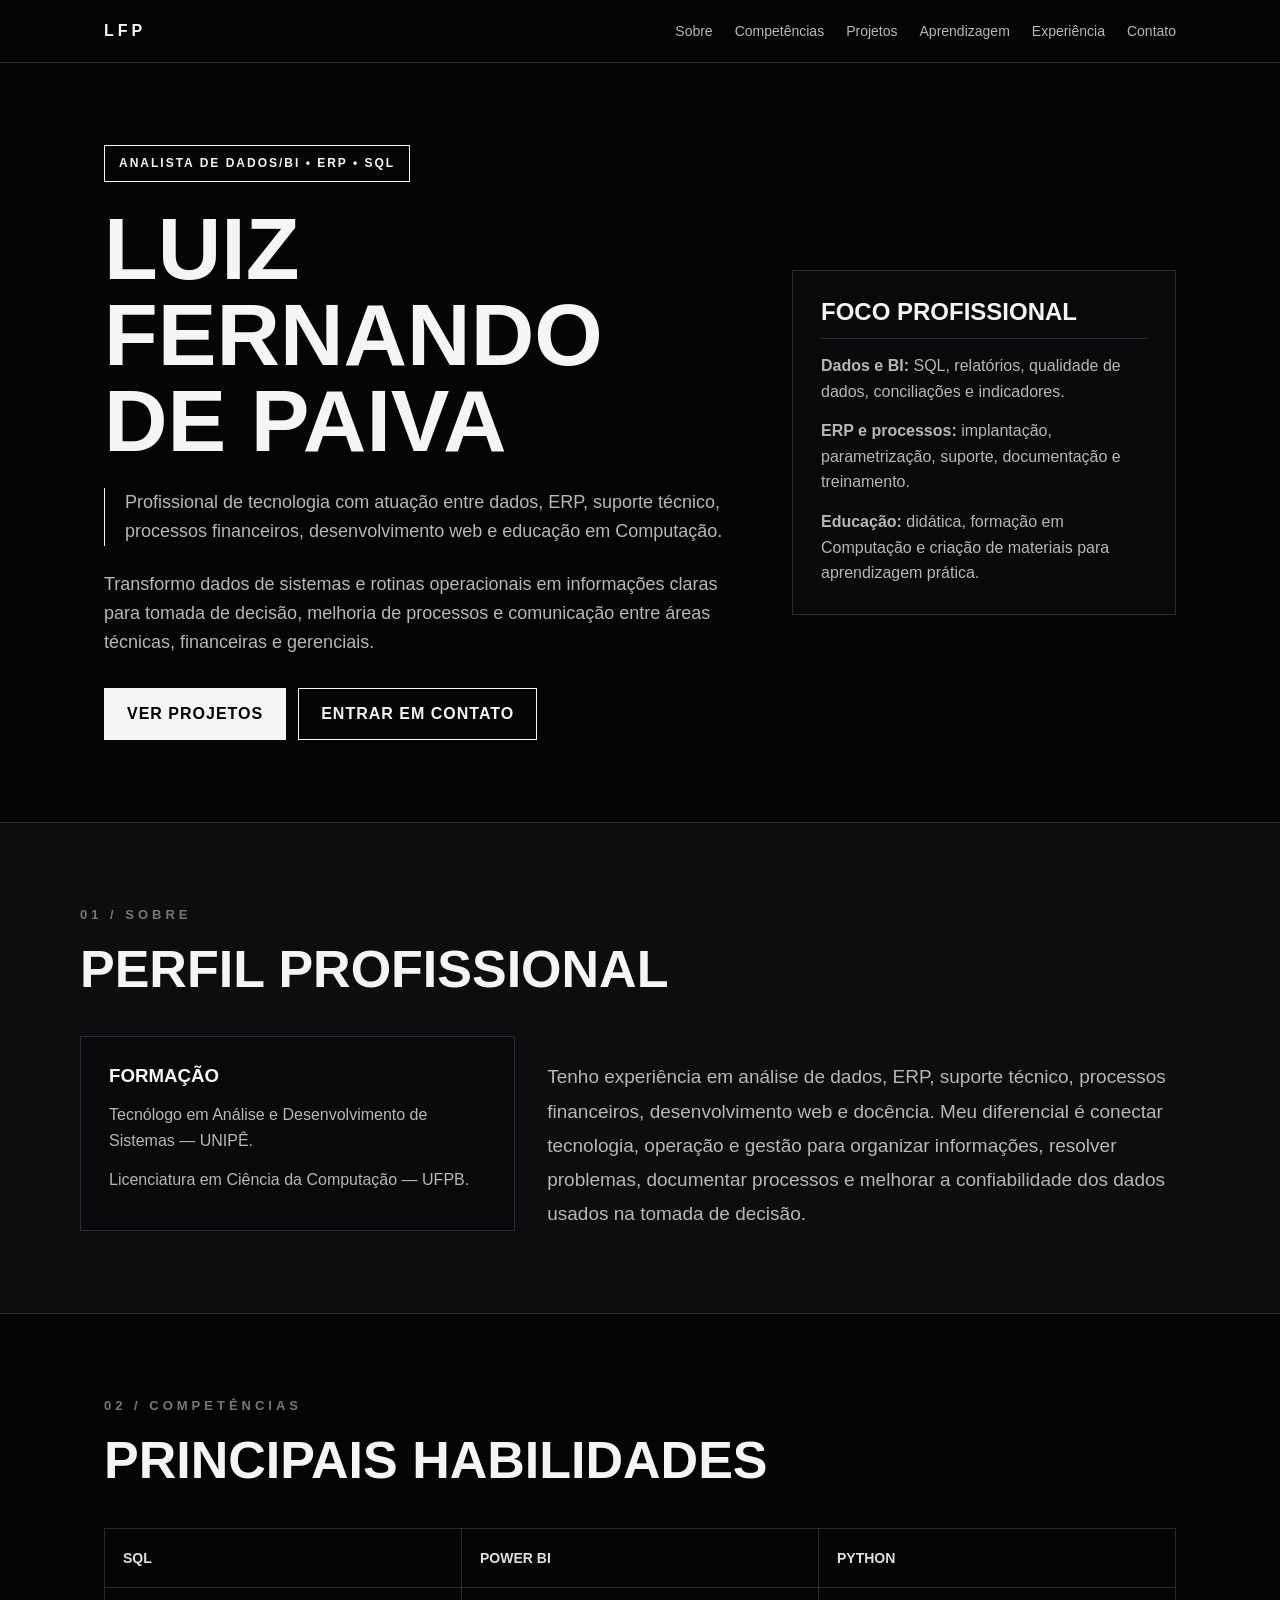
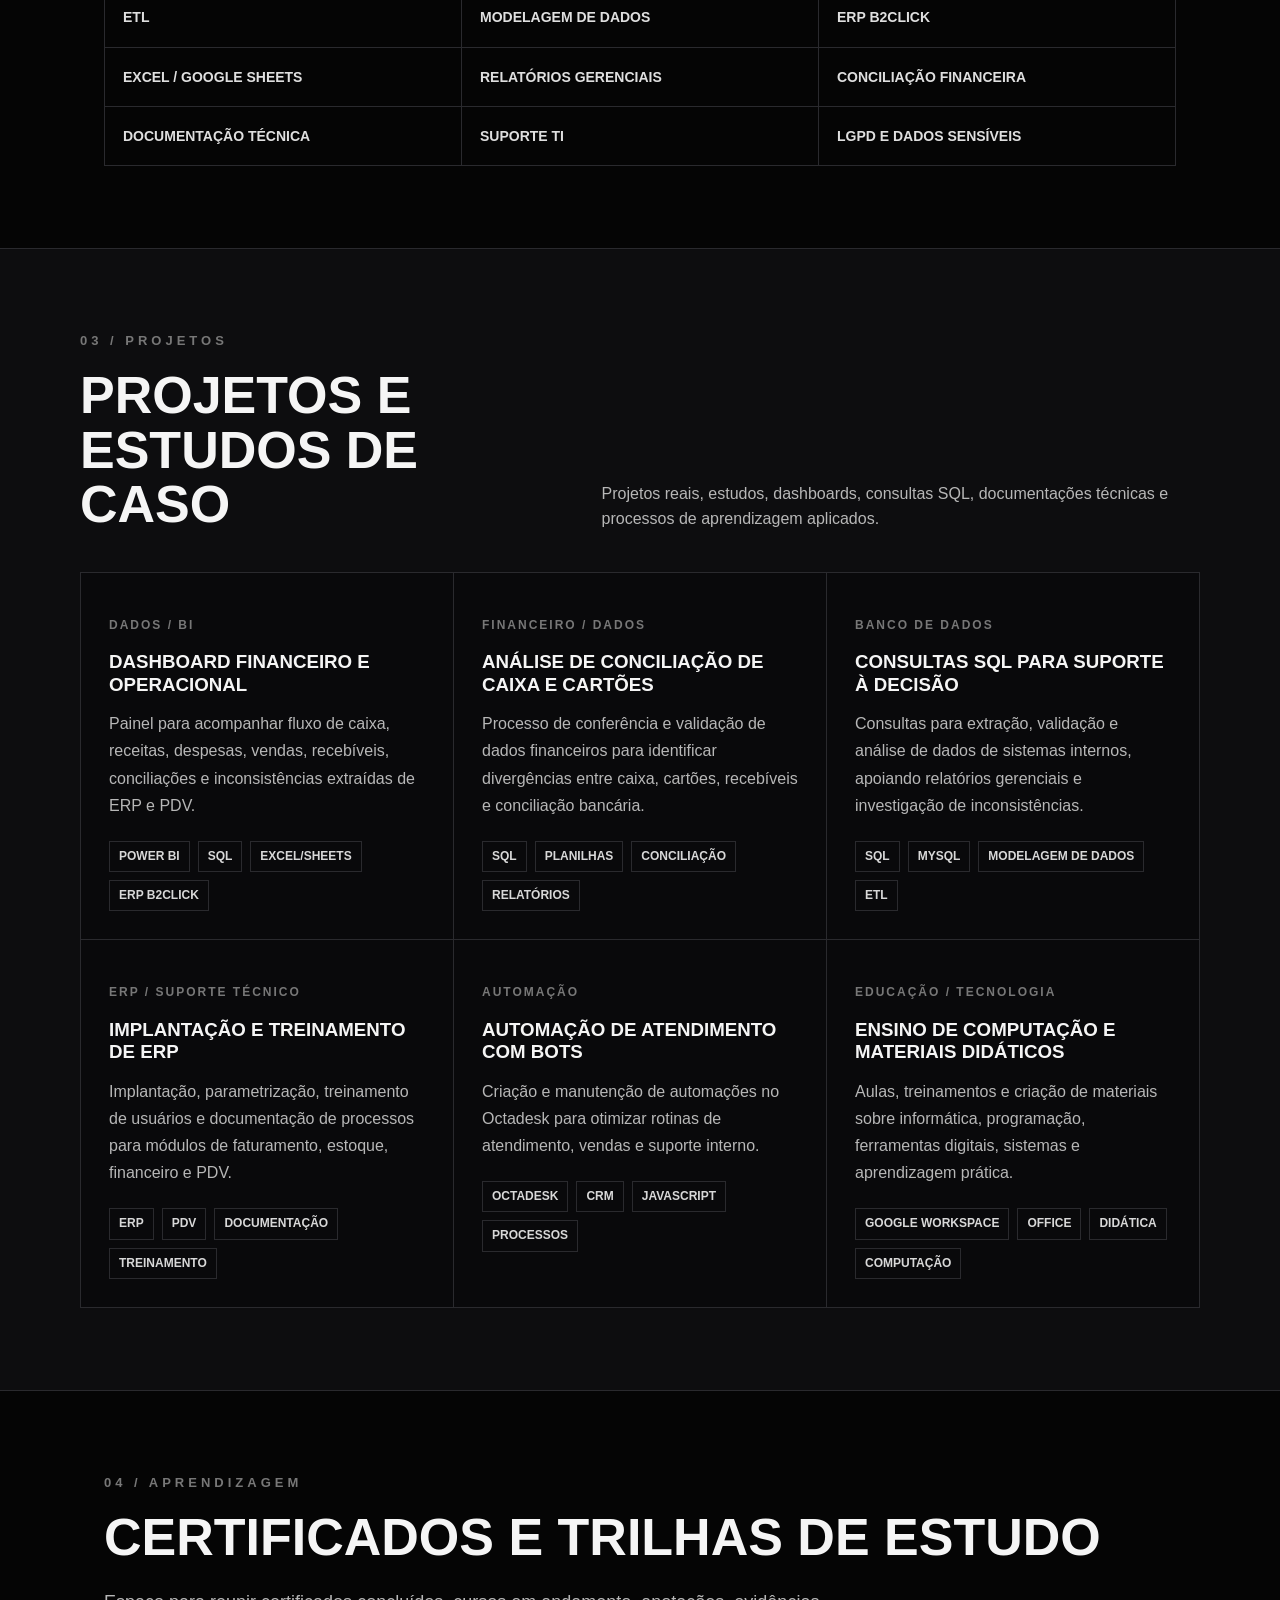
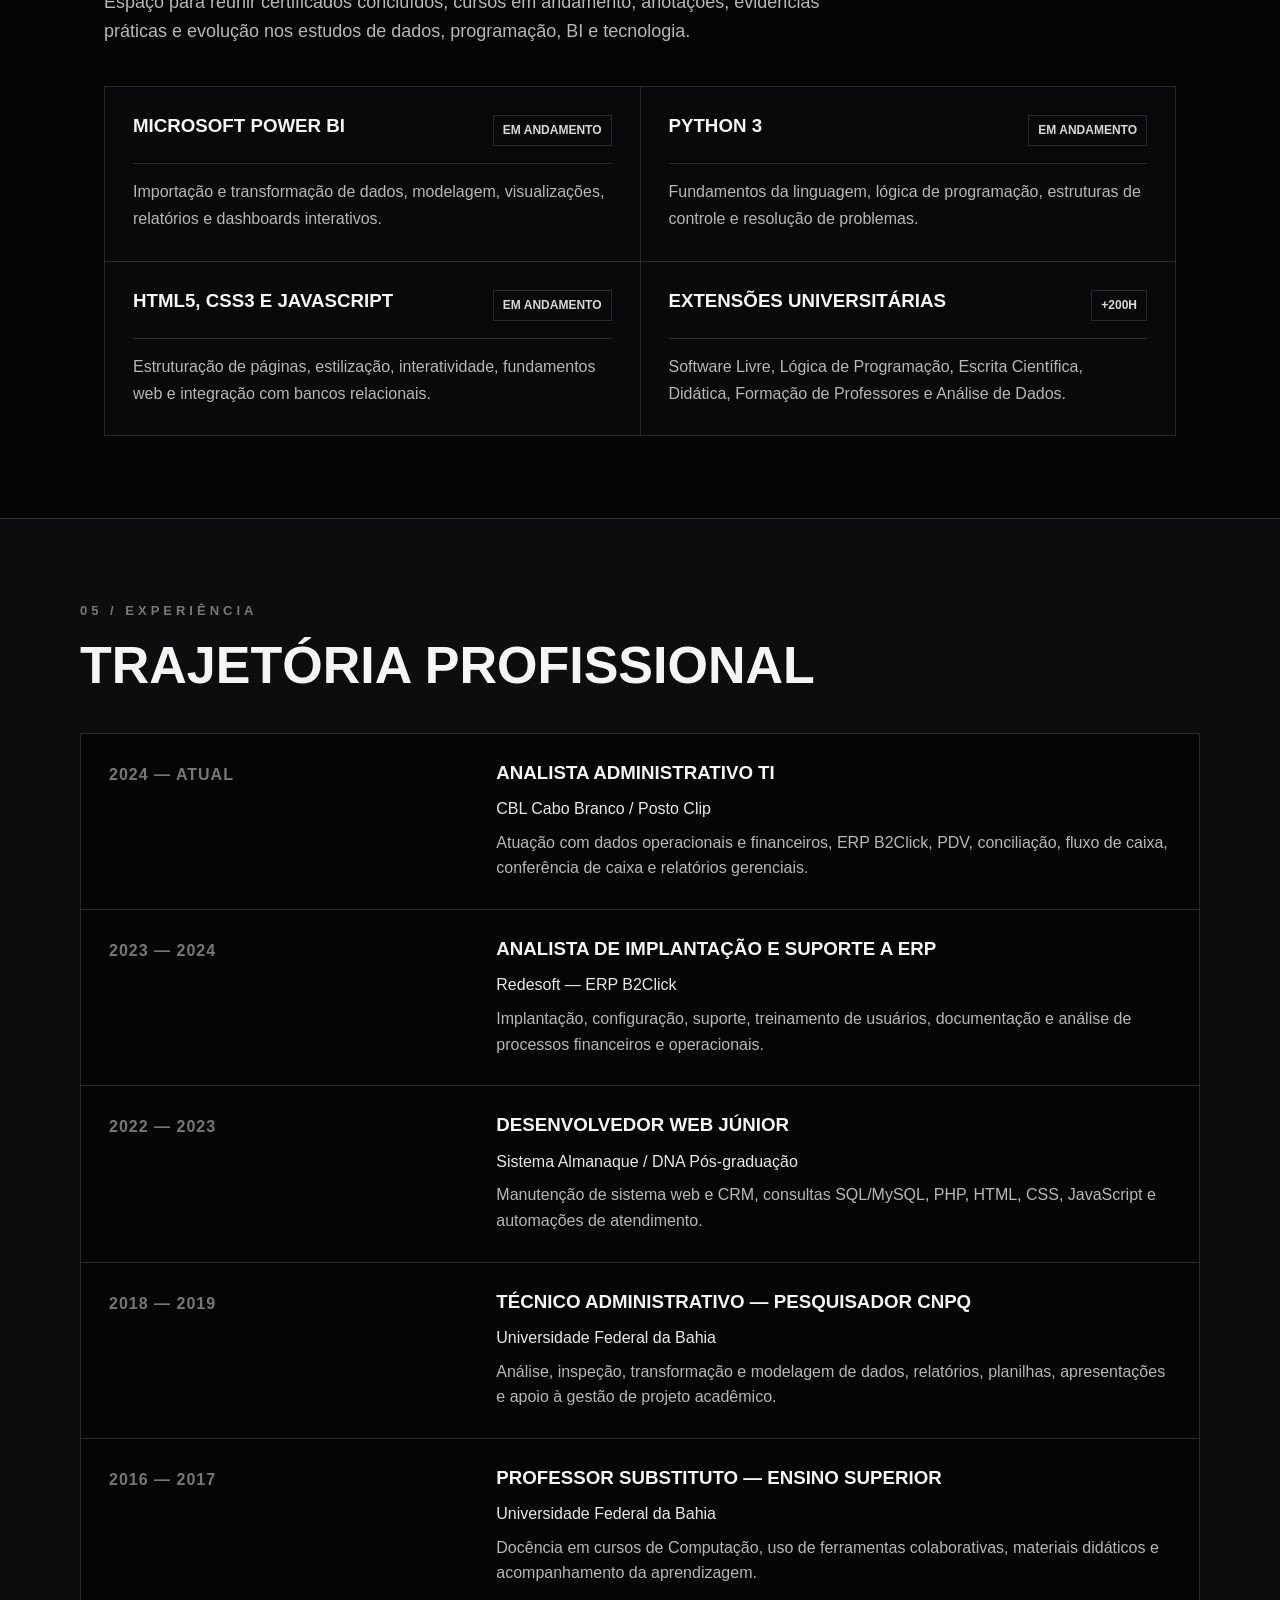
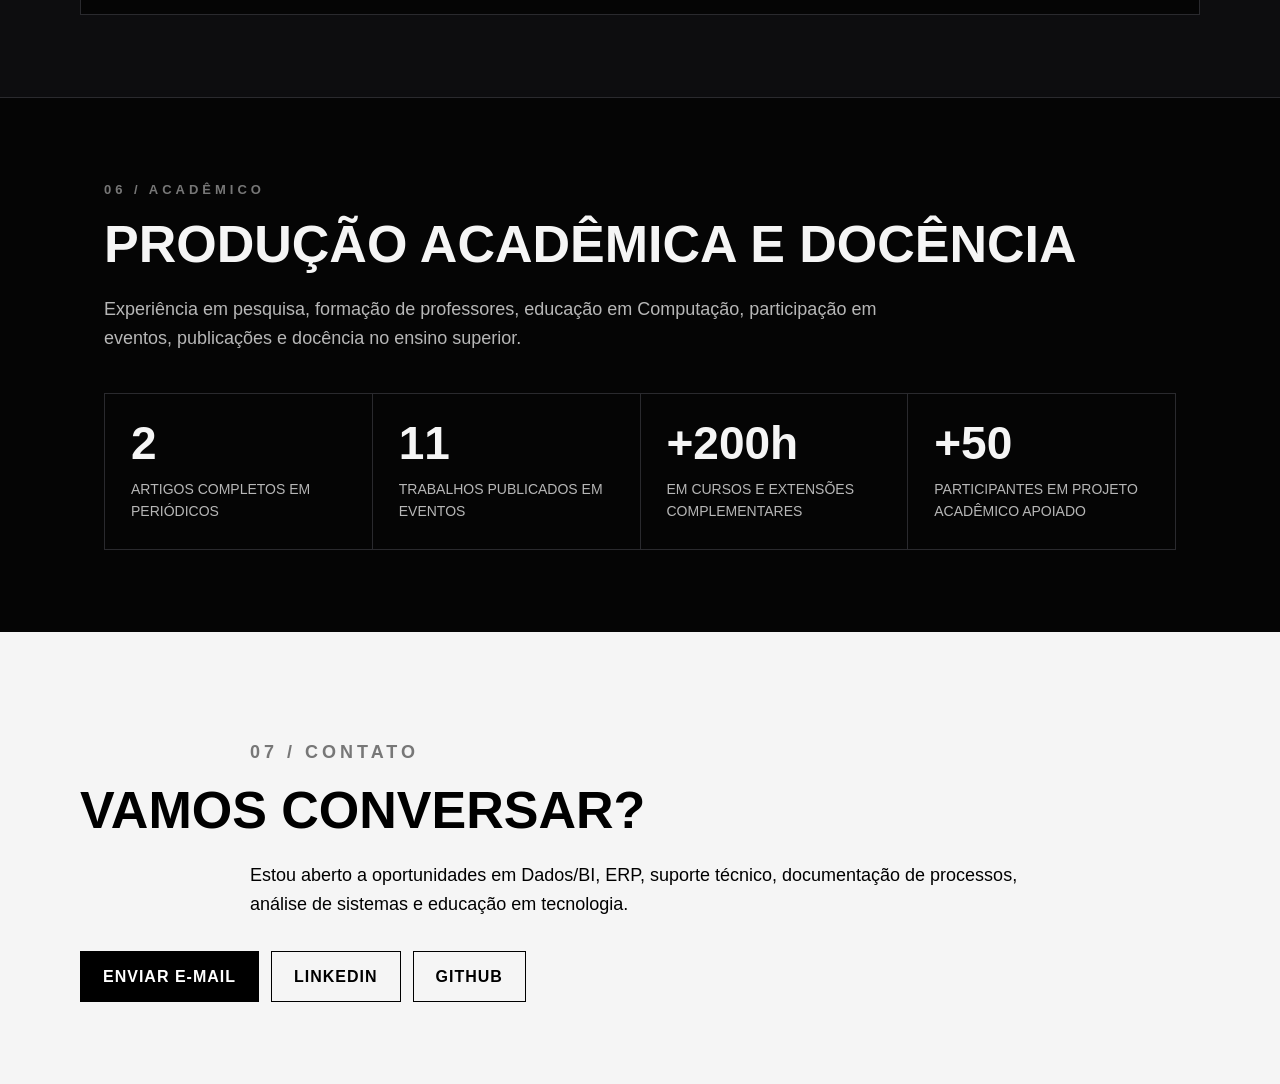
==== index.html @ 016acb5a "Converte portfolio para HTML CSS e JS" ====
﻿<!DOCTYPE html>
<html lang="pt-BR">
<head>
  <meta charset="UTF-8" />
  <meta name="viewport" content="width=device-width, initial-scale=1.0" />
  <meta name="description" content="Portfólio de Luiz Fernando de Paiva, profissional de Dados, BI, ERP, SQL, suporte técnico e educação em Computação." />
  <title>Luiz Fernando de Paiva | Dados, BI, ERP e SQL</title>
  <link rel="stylesheet" href="css/style.css" />
</head>
<body>
  <header class="topo">
    <nav class="menu" aria-label="Menu principal">
      <a href="#inicio" class="logo">LFP</a>
      <button class="menu-botao" type="button" aria-label="Abrir menu" aria-expanded="false">☰</button>
      <div class="links-menu">
        <a href="#sobre">Sobre</a>
        <a href="#competencias">Competências</a>
        <a href="#projetos">Projetos</a>
        <a href="#aprendizagem">Aprendizagem</a>
        <a href="#experiencia">Experiência</a>
        <a href="#contato">Contato</a>
      </div>
    </nav>
  </header>

  <main>
    <section id="inicio" class="secao hero">
      <div class="hero-conteudo">
        <p class="tag">Analista de Dados/BI • ERP • SQL</p>
        <h1>Luiz Fernando de Paiva</h1>
        <p class="descricao-principal">
          Profissional de tecnologia com atuação entre dados, ERP, suporte técnico, processos financeiros, desenvolvimento web e educação em Computação.
        </p>
        <p class="texto">
          Transformo dados de sistemas e rotinas operacionais em informações claras para tomada de decisão, melhoria de processos e comunicação entre áreas técnicas, financeiras e gerenciais.
        </p>
        <div class="botoes">
          <a class="botao botao-claro" href="#projetos">Ver projetos</a>
          <a class="botao botao-escuro" href="mailto:lfp.fernandopaiva@gmail.com">Entrar em contato</a>
        </div>
      </div>

      <aside class="painel-foco" aria-label="Foco profissional">
        <h2>Foco profissional</h2>
        <p><strong>Dados e BI:</strong> SQL, relatórios, qualidade de dados, conciliações e indicadores.</p>
        <p><strong>ERP e processos:</strong> implantação, parametrização, suporte, documentação e treinamento.</p>
        <p><strong>Educação:</strong> didática, formação em Computação e criação de materiais para aprendizagem prática.</p>
      </aside>
    </section>

    <section id="sobre" class="secao secao-alternada">
      <p class="numero-secao">01 / Sobre</p>
      <h2>Perfil profissional</h2>
      <div class="grid-sobre">
        <div class="caixa">
          <h3>Formação</h3>
          <p>Tecnólogo em Análise e Desenvolvimento de Sistemas — UNIPÊ.</p>
          <p>Licenciatura em Ciência da Computação — UFPB.</p>
        </div>
        <p class="texto texto-grande">
          Tenho experiência em análise de dados, ERP, suporte técnico, processos financeiros, desenvolvimento web e docência. Meu diferencial é conectar tecnologia, operação e gestão para organizar informações, resolver problemas, documentar processos e melhorar a confiabilidade dos dados usados na tomada de decisão.
        </p>
      </div>
    </section>

    <section id="competencias" class="secao">
      <p class="numero-secao">02 / Competências</p>
      <h2>Principais habilidades</h2>
      <div class="grade-tags">
        <span>SQL</span>
        <span>Power BI</span>
        <span>Python</span>
        <span>ETL</span>
        <span>Modelagem de Dados</span>
        <span>ERP B2Click</span>
        <span>Excel / Google Sheets</span>
        <span>Relatórios Gerenciais</span>
        <span>Conciliação Financeira</span>
        <span>Documentação Técnica</span>
        <span>Suporte TI</span>
        <span>LGPD e dados sensíveis</span>
      </div>
    </section>

    <section id="projetos" class="secao secao-alternada">
      <p class="numero-secao">03 / Projetos</p>
      <div class="cabecalho-secao">
        <h2>Projetos e estudos de caso</h2>
        <p>Projetos reais, estudos, dashboards, consultas SQL, documentações técnicas e processos de aprendizagem aplicados.</p>
      </div>

      <div class="grid-cards">
        <article class="card">
          <p class="categoria">Dados / BI</p>
          <h3>Dashboard financeiro e operacional</h3>
          <p>Painel para acompanhar fluxo de caixa, receitas, despesas, vendas, recebíveis, conciliações e inconsistências extraídas de ERP e PDV.</p>
          <div class="chips"><span>Power BI</span><span>SQL</span><span>Excel/Sheets</span><span>ERP B2Click</span></div>
        </article>
        <article class="card">
          <p class="categoria">Financeiro / Dados</p>
          <h3>Análise de conciliação de caixa e cartões</h3>
          <p>Processo de conferência e validação de dados financeiros para identificar divergências entre caixa, cartões, recebíveis e conciliação bancária.</p>
          <div class="chips"><span>SQL</span><span>Planilhas</span><span>Conciliação</span><span>Relatórios</span></div>
        </article>
        <article class="card">
          <p class="categoria">Banco de Dados</p>
          <h3>Consultas SQL para suporte à decisão</h3>
          <p>Consultas para extração, validação e análise de dados de sistemas internos, apoiando relatórios gerenciais e investigação de inconsistências.</p>
          <div class="chips"><span>SQL</span><span>MySQL</span><span>Modelagem de Dados</span><span>ETL</span></div>
        </article>
        <article class="card">
          <p class="categoria">ERP / Suporte Técnico</p>
          <h3>Implantação e treinamento de ERP</h3>
          <p>Implantação, parametrização, treinamento de usuários e documentação de processos para módulos de faturamento, estoque, financeiro e PDV.</p>
          <div class="chips"><span>ERP</span><span>PDV</span><span>Documentação</span><span>Treinamento</span></div>
        </article>
        <article class="card">
          <p class="categoria">Automação</p>
          <h3>Automação de atendimento com bots</h3>
          <p>Criação e manutenção de automações no Octadesk para otimizar rotinas de atendimento, vendas e suporte interno.</p>
          <div class="chips"><span>Octadesk</span><span>CRM</span><span>JavaScript</span><span>Processos</span></div>
        </article>
        <article class="card">
          <p class="categoria">Educação / Tecnologia</p>
          <h3>Ensino de Computação e materiais didáticos</h3>
          <p>Aulas, treinamentos e criação de materiais sobre informática, programação, ferramentas digitais, sistemas e aprendizagem prática.</p>
          <div class="chips"><span>Google Workspace</span><span>Office</span><span>Didática</span><span>Computação</span></div>
        </article>
      </div>
    </section>

    <section id="aprendizagem" class="secao">
      <p class="numero-secao">04 / Aprendizagem</p>
      <h2>Certificados e trilhas de estudo</h2>
      <p class="texto">Espaço para reunir certificados concluídos, cursos em andamento, anotações, evidências práticas e evolução nos estudos de dados, programação, BI e tecnologia.</p>
      <div class="grid-cards dois">
        <article class="card"><div class="card-topo"><h3>Microsoft Power BI</h3><span>Em andamento</span></div><p>Importação e transformação de dados, modelagem, visualizações, relatórios e dashboards interativos.</p></article>
        <article class="card"><div class="card-topo"><h3>Python 3</h3><span>Em andamento</span></div><p>Fundamentos da linguagem, lógica de programação, estruturas de controle e resolução de problemas.</p></article>
        <article class="card"><div class="card-topo"><h3>HTML5, CSS3 e JavaScript</h3><span>Em andamento</span></div><p>Estruturação de páginas, estilização, interatividade, fundamentos web e integração com bancos relacionais.</p></article>
        <article class="card"><div class="card-topo"><h3>Extensões universitárias</h3><span>+200h</span></div><p>Software Livre, Lógica de Programação, Escrita Científica, Didática, Formação de Professores e Análise de Dados.</p></article>
      </div>
    </section>

    <section id="experiencia" class="secao secao-alternada">
      <p class="numero-secao">05 / Experiência</p>
      <h2>Trajetória profissional</h2>
      <div class="linha-do-tempo">
        <article class="experiencia"><span>2024 — atual</span><div><h3>Analista Administrativo TI</h3><p class="empresa">CBL Cabo Branco / Posto Clip</p><p>Atuação com dados operacionais e financeiros, ERP B2Click, PDV, conciliação, fluxo de caixa, conferência de caixa e relatórios gerenciais.</p></div></article>
        <article class="experiencia"><span>2023 — 2024</span><div><h3>Analista de Implantação e Suporte a ERP</h3><p class="empresa">Redesoft — ERP B2Click</p><p>Implantação, configuração, suporte, treinamento de usuários, documentação e análise de processos financeiros e operacionais.</p></div></article>
        <article class="experiencia"><span>2022 — 2023</span><div><h3>Desenvolvedor Web Júnior</h3><p class="empresa">Sistema Almanaque / DNA Pós-graduação</p><p>Manutenção de sistema web e CRM, consultas SQL/MySQL, PHP, HTML, CSS, JavaScript e automações de atendimento.</p></div></article>
        <article class="experiencia"><span>2018 — 2019</span><div><h3>Técnico Administrativo — Pesquisador CNPq</h3><p class="empresa">Universidade Federal da Bahia</p><p>Análise, inspeção, transformação e modelagem de dados, relatórios, planilhas, apresentações e apoio à gestão de projeto acadêmico.</p></div></article>
        <article class="experiencia"><span>2016 — 2017</span><div><h3>Professor Substituto — Ensino Superior</h3><p class="empresa">Universidade Federal da Bahia</p><p>Docência em cursos de Computação, uso de ferramentas colaborativas, materiais didáticos e acompanhamento da aprendizagem.</p></div></article>
      </div>
    </section>

    <section id="academico" class="secao">
      <p class="numero-secao">06 / Acadêmico</p>
      <h2>Produção acadêmica e docência</h2>
      <p class="texto">Experiência em pesquisa, formação de professores, educação em Computação, participação em eventos, publicações e docência no ensino superior.</p>
      <div class="indicadores">
        <div><strong>2</strong><span>artigos completos em periódicos</span></div>
        <div><strong>11</strong><span>trabalhos publicados em eventos</span></div>
        <div><strong>+200h</strong><span>em cursos e extensões complementares</span></div>
        <div><strong>+50</strong><span>participantes em projeto acadêmico apoiado</span></div>
      </div>
    </section>

    <section id="contato" class="secao contato">
      <p class="numero-secao">07 / Contato</p>
      <h2>Vamos conversar?</h2>
      <p>Estou aberto a oportunidades em Dados/BI, ERP, suporte técnico, documentação de processos, análise de sistemas e educação em tecnologia.</p>
      <div class="botoes">
        <a class="botao botao-claro" href="mailto:lfp.fernandopaiva@gmail.com">Enviar e-mail</a>
        <a class="botao botao-escuro" href="https://www.linkedin.com/" target="_blank" rel="noreferrer">LinkedIn</a>
        <a class="botao botao-escuro" href="https://github.com/f3rn4nd0p41v4" target="_blank" rel="noreferrer">GitHub</a>
      </div>
    </section>
  </main>

  <script src="js/script.js"></script>
</body>
</html>
---- css/style.css ----
﻿* {
  margin: 0;
  padding: 0;
  box-sizing: border-box;
}

:root {
  --bg: #050505;
  --panel: #0d0d0f;
  --panel-2: #151518;
  --text: #f5f5f5;
  --muted: #b7b7b7;
  --soft: #777;
  --line: #2a2a2e;
  --accent: #f5f5f5;
}

html {
  scroll-behavior: smooth;
}

body {
  font-family: Arial, Helvetica, sans-serif;
  background: var(--bg);
  color: var(--text);
  line-height: 1.6;
}

a {
  color: inherit;
  text-decoration: none;
}

.topo {
  position: sticky;
  top: 0;
  z-index: 10;
  background: rgba(5, 5, 5, 0.94);
  border-bottom: 1px solid var(--line);
  backdrop-filter: blur(12px);
}

.menu {
  max-width: 1120px;
  margin: 0 auto;
  padding: 18px 24px;
  display: flex;
  justify-content: space-between;
  align-items: center;
  gap: 24px;
}

.logo {
  font-weight: 900;
  letter-spacing: 4px;
}

.links-menu {
  display: flex;
  gap: 22px;
  align-items: center;
}

.links-menu a {
  color: var(--muted);
  font-size: 14px;
  transition: color 0.2s ease;
}

.links-menu a:hover {
  color: var(--text);
}

.menu-botao {
  display: none;
  width: 42px;
  height: 42px;
  border: 1px solid var(--line);
  background: transparent;
  color: var(--text);
  font-size: 22px;
  cursor: pointer;
}

.secao {
  max-width: 1120px;
  margin: 0 auto;
  padding: 82px 24px;
}

.secao-alternada {
  max-width: 100%;
  border-top: 1px solid var(--line);
  border-bottom: 1px solid var(--line);
  background: var(--panel);
}

.secao-alternada > * {
  max-width: 1120px;
  margin-left: auto;
  margin-right: auto;
}

.hero {
  min-height: 78vh;
  display: grid;
  grid-template-columns: minmax(0, 1.25fr) minmax(280px, 0.75fr);
  gap: 48px;
  align-items: center;
}

.tag {
  display: inline-block;
  width: fit-content;
  border: 1px solid var(--accent);
  padding: 8px 14px;
  margin-bottom: 24px;
  font-size: 12px;
  font-weight: 800;
  text-transform: uppercase;
  letter-spacing: 2px;
}

h1 {
  max-width: 900px;
  font-size: clamp(44px, 8vw, 88px);
  line-height: 0.98;
  text-transform: uppercase;
  font-weight: 900;
}

h2 {
  margin-top: 16px;
  font-size: clamp(30px, 5vw, 52px);
  line-height: 1.05;
  text-transform: uppercase;
  font-weight: 900;
}

h3 {
  margin-bottom: 12px;
  line-height: 1.2;
  text-transform: uppercase;
}

.texto,
.descricao-principal {
  max-width: 780px;
  margin-top: 24px;
  color: var(--muted);
  font-size: 18px;
}

.descricao-principal {
  border-left: 1px solid var(--accent);
  padding-left: 20px;
}

.texto-grande {
  font-size: 19px;
  line-height: 1.8;
}

.numero-secao {
  color: var(--soft);
  font-size: 13px;
  font-weight: 900;
  letter-spacing: 4px;
  text-transform: uppercase;
}

.botoes {
  display: flex;
  flex-wrap: wrap;
  gap: 12px;
  margin-top: 32px;
}

.botao {
  display: inline-block;
  border: 1px solid var(--accent);
  padding: 12px 22px;
  font-weight: 900;
  text-transform: uppercase;
  letter-spacing: 1px;
  transition: background 0.2s ease, color 0.2s ease, transform 0.2s ease;
}

.botao:hover {
  transform: translateY(-2px);
}

.botao-claro {
  background: var(--text);
  color: #000;
}

.botao-claro:hover {
  background: transparent;
  color: var(--text);
}

.botao-escuro {
  background: transparent;
  color: var(--text);
}

.botao-escuro:hover {
  background: var(--text);
  color: #000;
}

.painel-foco,
.caixa,
.card {
  border: 1px solid var(--line);
  background: #09090b;
  padding: 28px;
}

.painel-foco h2 {
  margin-top: 0;
  padding-bottom: 14px;
  border-bottom: 1px solid var(--line);
  font-size: 24px;
}

.painel-foco p,
.caixa p,
.card p {
  color: var(--muted);
  margin-top: 14px;
}

.grid-sobre {
  display: grid;
  grid-template-columns: 0.8fr 1.2fr;
  gap: 32px;
  margin-top: 40px;
}

.cabecalho-secao {
  display: grid;
  grid-template-columns: 0.9fr 1.1fr;
  gap: 32px;
  align-items: end;
}

.cabecalho-secao p {
  color: var(--muted);
}

.grade-tags,
.grid-cards,
.indicadores {
  margin-top: 40px;
  display: grid;
  gap: 1px;
  background: var(--line);
  border: 1px solid var(--line);
}

.grade-tags {
  grid-template-columns: repeat(3, 1fr);
}

.grade-tags span {
  background: var(--bg);
  padding: 18px;
  font-size: 14px;
  font-weight: 800;
  text-transform: uppercase;
  color: #dfdfdf;
}

.grid-cards {
  grid-template-columns: repeat(3, 1fr);
}

.grid-cards.dois {
  grid-template-columns: repeat(2, 1fr);
}

.card {
  border: none;
  min-height: 100%;
}

.card p {
  line-height: 1.7;
}

.categoria {
  color: var(--soft) !important;
  font-size: 12px;
  font-weight: 900;
  letter-spacing: 2px;
  text-transform: uppercase;
  margin: 0 0 16px;
}

.chips {
  display: flex;
  flex-wrap: wrap;
  gap: 8px;
  margin-top: 22px;
}

.chips span,
.card-topo span {
  border: 1px solid var(--line);
  padding: 5px 9px;
  color: #d8d8d8;
  font-size: 12px;
  font-weight: 700;
  text-transform: uppercase;
}

.card-topo {
  display: flex;
  justify-content: space-between;
  gap: 16px;
  align-items: start;
  border-bottom: 1px solid var(--line);
  padding-bottom: 14px;
}

.linha-do-tempo {
  margin-top: 40px;
  border: 1px solid var(--line);
}

.experiencia {
  display: grid;
  grid-template-columns: 0.35fr 0.65fr;
  gap: 24px;
  padding: 28px;
  background: var(--bg);
  border-bottom: 1px solid var(--line);
}

.experiencia:last-child {
  border-bottom: none;
}

.experiencia span {
  color: var(--soft);
  font-weight: 900;
  text-transform: uppercase;
  letter-spacing: 1px;
}

.experiencia p {
  color: var(--muted);
  margin-top: 8px;
}

.empresa {
  color: #e8e8e8 !important;
}

.indicadores {
  grid-template-columns: repeat(4, 1fr);
}

.indicadores div {
  background: var(--bg);
  padding: 26px;
}

.indicadores strong {
  display: block;
  font-size: 46px;
  line-height: 1;
}

.indicadores span {
  display: block;
  margin-top: 12px;
  color: var(--muted);
  font-size: 14px;
  text-transform: uppercase;
}

.contato {
  max-width: 100%;
  background: var(--text);
  color: #000;
}

.contato > * {
  max-width: 1120px;
  margin-left: auto;
  margin-right: auto;
}

.contato p {
  max-width: 780px;
  margin-top: 24px;
  font-size: 18px;
}

.contato .botao-claro {
  background: #000;
  color: #fff;
  border-color: #000;
}

.contato .botao-claro:hover,
.contato .botao-escuro:hover {
  background: #fff;
  color: #000;
}

.contato .botao-escuro {
  color: #000;
  border-color: #000;
}

@media (max-width: 900px) {
  .hero,
  .grid-sobre,
  .cabecalho-secao,
  .experiencia {
    grid-template-columns: 1fr;
  }

  .grade-tags,
  .grid-cards,
  .grid-cards.dois,
  .indicadores {
    grid-template-columns: repeat(2, 1fr);
  }
}

@media (max-width: 700px) {
  .menu {
    align-items: flex-start;
  }

  .menu-botao {
    display: block;
  }

  .links-menu {
    position: absolute;
    top: 79px;
    left: 0;
    right: 0;
    display: none;
    flex-direction: column;
    align-items: flex-start;
    gap: 0;
    padding: 8px 24px 18px;
    background: var(--bg);
    border-bottom: 1px solid var(--line);
  }

  .links-menu.aberto {
    display: flex;
  }

  .links-menu a {
    width: 100%;
    padding: 12px 0;
  }

  .secao {
    padding: 64px 20px;
  }

  .grade-tags,
  .grid-cards,
  .grid-cards.dois,
  .indicadores {
    grid-template-columns: 1fr;
  }

  h1 {
    font-size: 42px;
  }
}
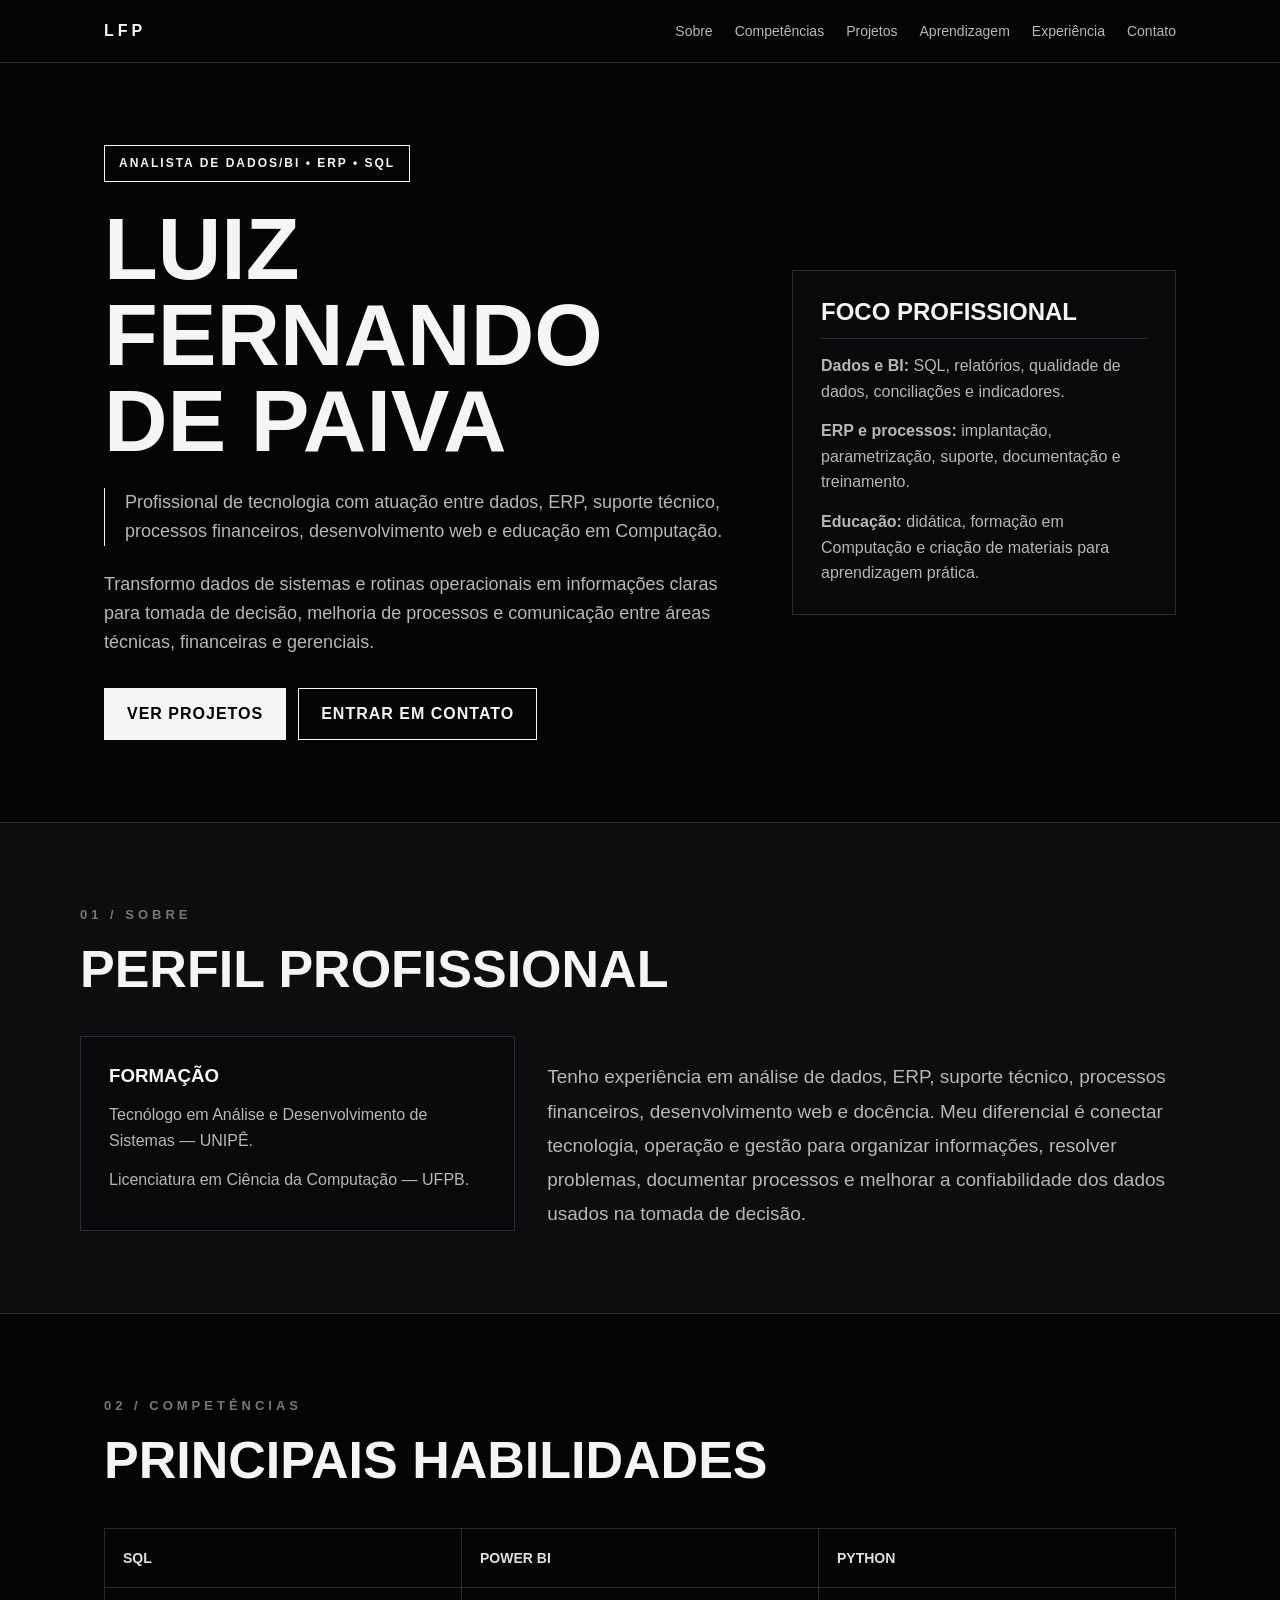
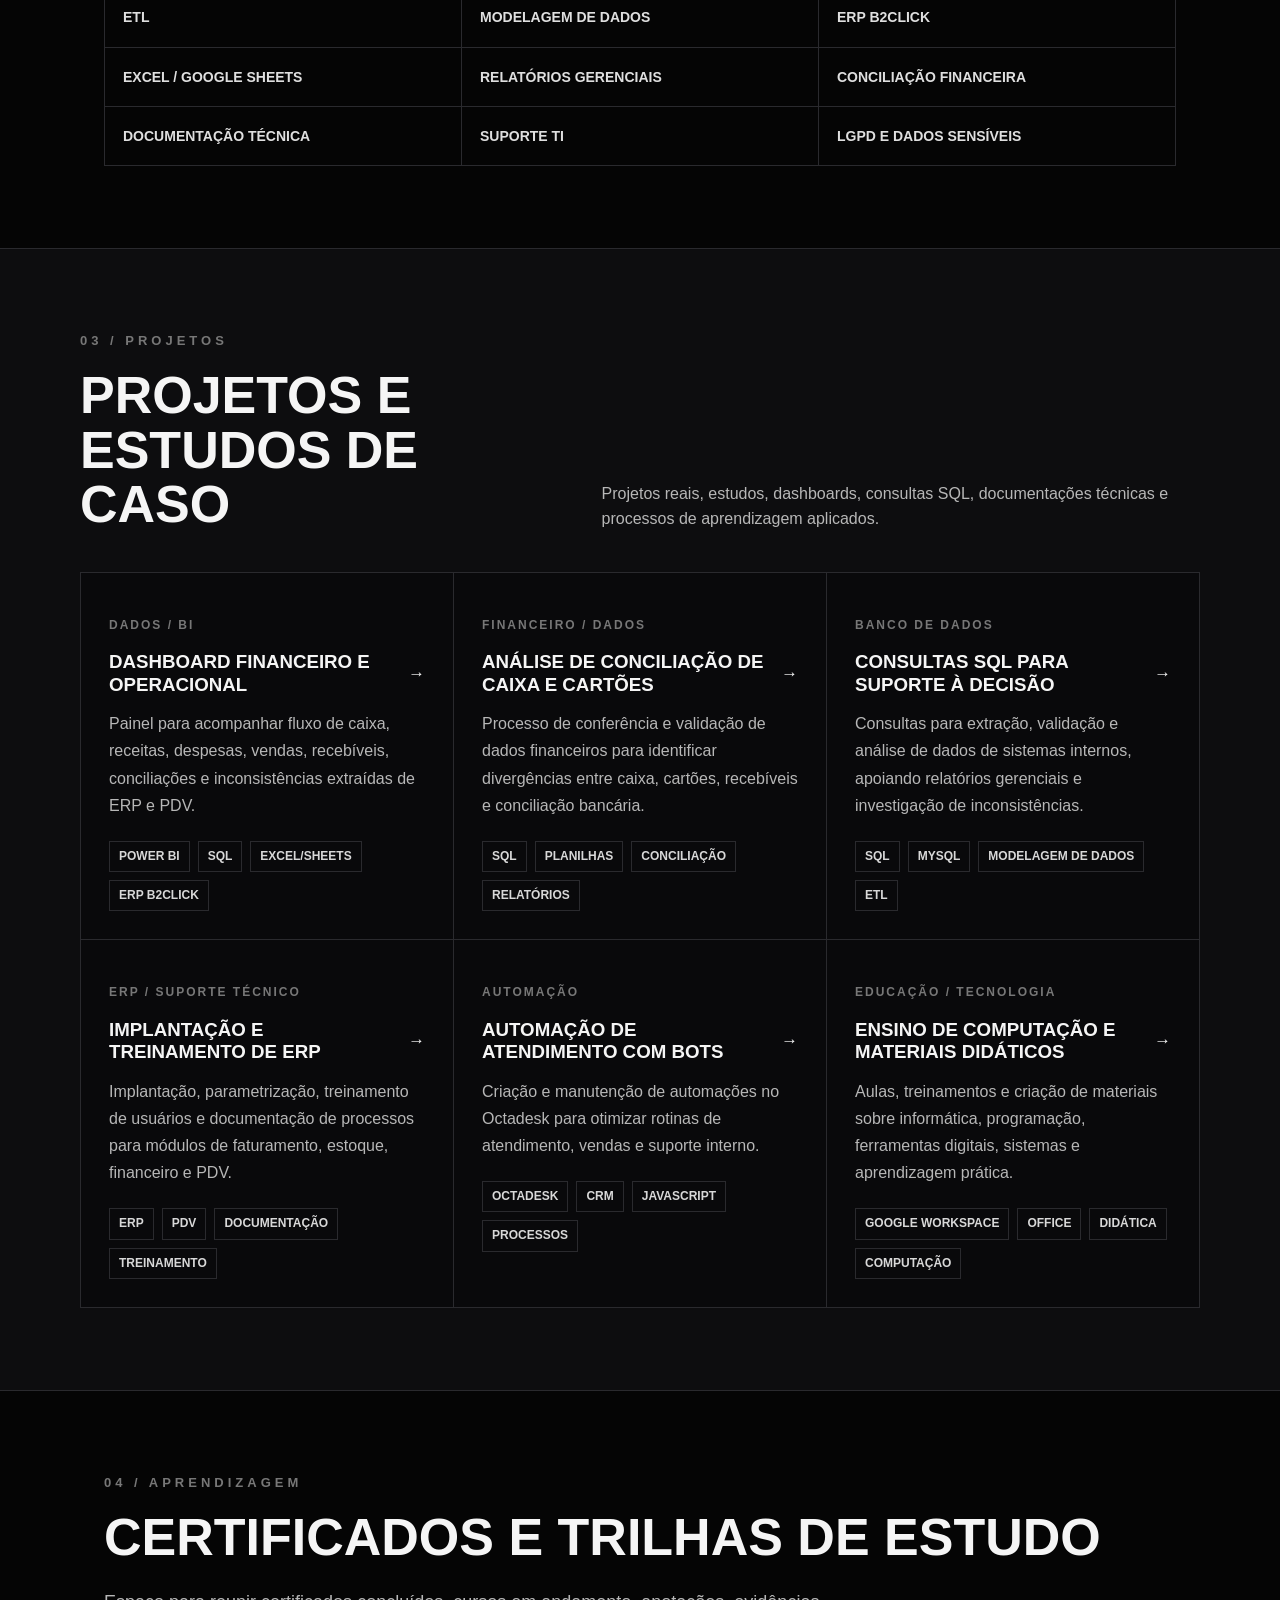
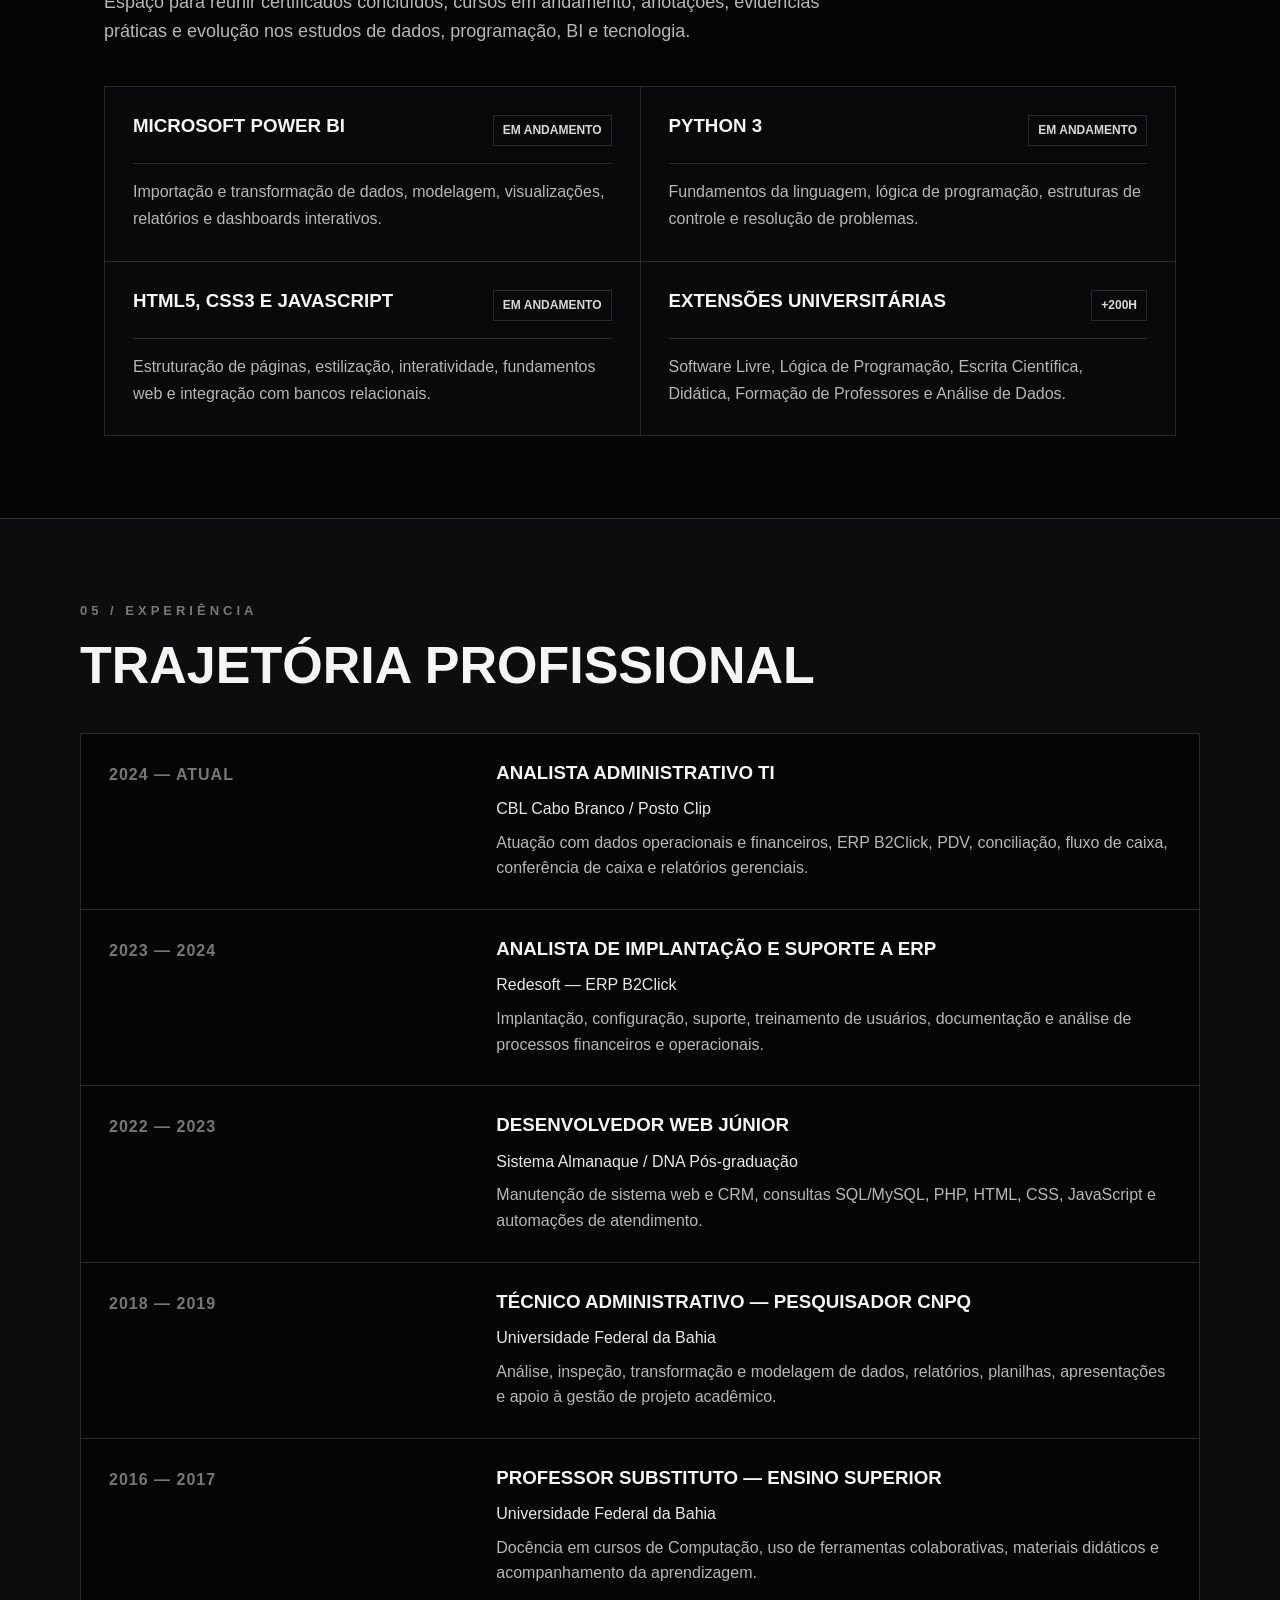
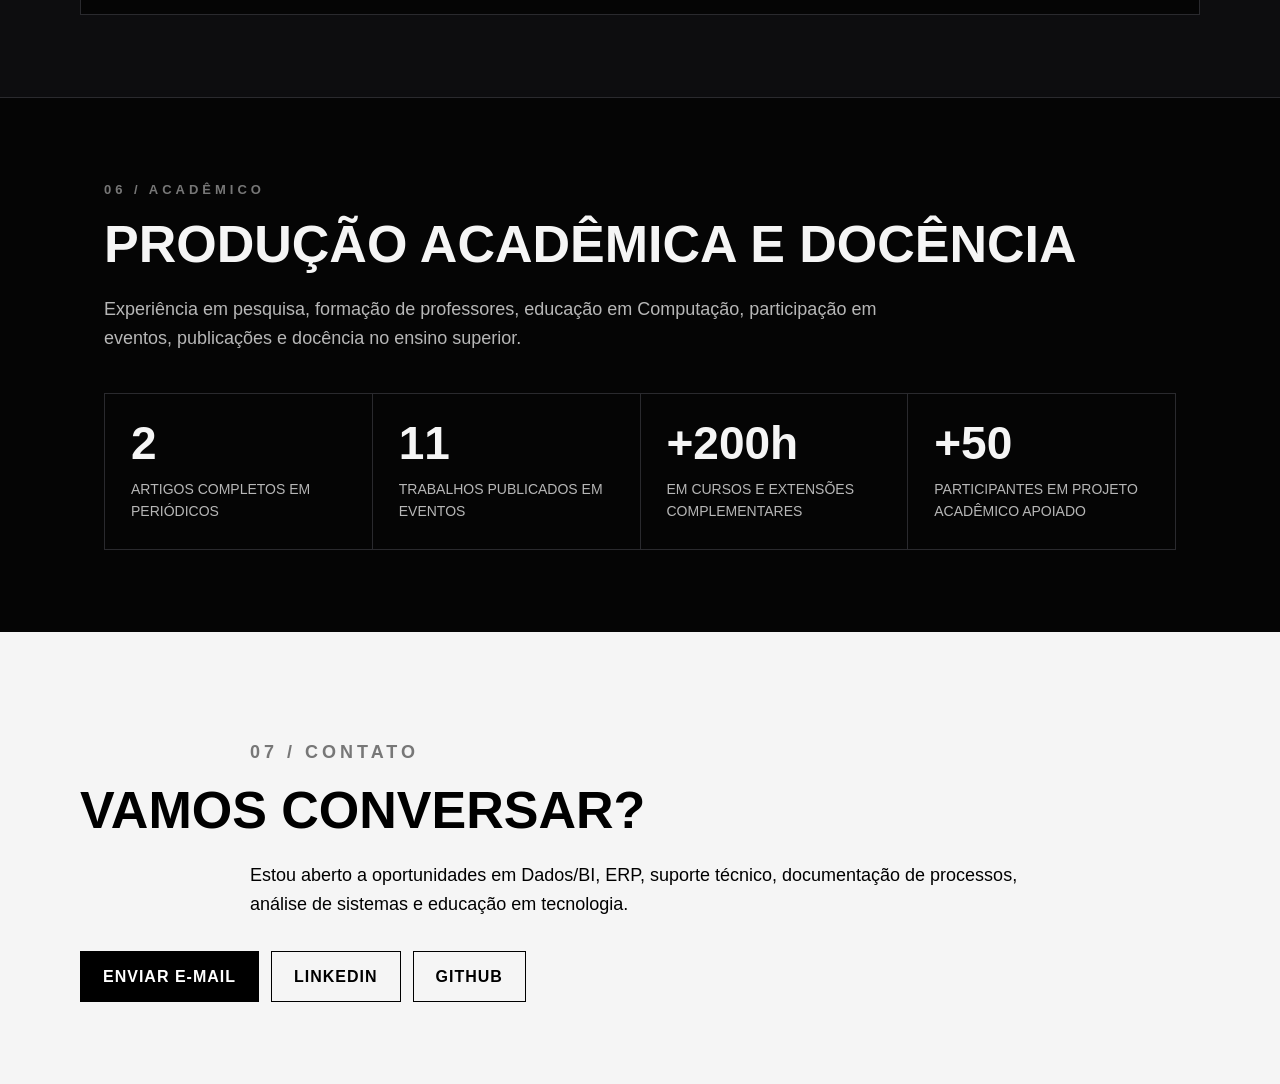
==== commit 6b8f4190: "Adiciona detalhes dos projetos" ====
--- a/index.html
+++ b/index.html
@@ -92,37 +92,37 @@
       <div class="grid-cards">
         <article class="card">
           <p class="categoria">Dados / BI</p>
-          <h3>Dashboard financeiro e operacional</h3>
+          <h3><a class="link-projeto" href="projetos/dashboard-financeiro-operacional.html">Dashboard financeiro e operacional</a></h3>
           <p>Painel para acompanhar fluxo de caixa, receitas, despesas, vendas, recebíveis, conciliações e inconsistências extraídas de ERP e PDV.</p>
           <div class="chips"><span>Power BI</span><span>SQL</span><span>Excel/Sheets</span><span>ERP B2Click</span></div>
         </article>
         <article class="card">
           <p class="categoria">Financeiro / Dados</p>
-          <h3>Análise de conciliação de caixa e cartões</h3>
+          <h3><a class="link-projeto" href="projetos/analise-conciliacao-caixa-cartoes.html">Análise de conciliação de caixa e cartões</a></h3>
           <p>Processo de conferência e validação de dados financeiros para identificar divergências entre caixa, cartões, recebíveis e conciliação bancária.</p>
           <div class="chips"><span>SQL</span><span>Planilhas</span><span>Conciliação</span><span>Relatórios</span></div>
         </article>
         <article class="card">
           <p class="categoria">Banco de Dados</p>
-          <h3>Consultas SQL para suporte à decisão</h3>
+          <h3><a class="link-projeto" href="projetos/consultas-sql-suporte-decisao.html">Consultas SQL para suporte à decisão</a></h3>
           <p>Consultas para extração, validação e análise de dados de sistemas internos, apoiando relatórios gerenciais e investigação de inconsistências.</p>
           <div class="chips"><span>SQL</span><span>MySQL</span><span>Modelagem de Dados</span><span>ETL</span></div>
         </article>
         <article class="card">
           <p class="categoria">ERP / Suporte Técnico</p>
-          <h3>Implantação e treinamento de ERP</h3>
+          <h3><a class="link-projeto" href="projetos/implantacao-treinamento-erp.html">Implantação e treinamento de ERP</a></h3>
           <p>Implantação, parametrização, treinamento de usuários e documentação de processos para módulos de faturamento, estoque, financeiro e PDV.</p>
           <div class="chips"><span>ERP</span><span>PDV</span><span>Documentação</span><span>Treinamento</span></div>
         </article>
         <article class="card">
           <p class="categoria">Automação</p>
-          <h3>Automação de atendimento com bots</h3>
+          <h3><a class="link-projeto" href="projetos/automacao-atendimento-bots.html">Automação de atendimento com bots</a></h3>
           <p>Criação e manutenção de automações no Octadesk para otimizar rotinas de atendimento, vendas e suporte interno.</p>
           <div class="chips"><span>Octadesk</span><span>CRM</span><span>JavaScript</span><span>Processos</span></div>
         </article>
         <article class="card">
           <p class="categoria">Educação / Tecnologia</p>
-          <h3>Ensino de Computação e materiais didáticos</h3>
+          <h3><a class="link-projeto" href="projetos/ensino-computacao-materiais-didaticos.html">Ensino de Computação e materiais didáticos</a></h3>
           <p>Aulas, treinamentos e criação de materiais sobre informática, programação, ferramentas digitais, sistemas e aprendizagem prática.</p>
           <div class="chips"><span>Google Workspace</span><span>Office</span><span>Didática</span><span>Computação</span></div>
         </article>
@@ -180,3 +180,4 @@
   <script src="js/script.js"></script>
 </body>
 </html>
+
--- a/css/style.css
+++ b/css/style.css
@@ -20,7 +20,7 @@
 }
 
 body {
-  font-family: Arial, Helvetica, sans-serif;
+  font-family: "Segoe WP", "Segoe UI", Arial, Helvetica, sans-serif;
   background: var(--bg);
   color: var(--text);
   line-height: 1.6;
@@ -480,3 +480,96 @@
     font-size: 42px;
   }
 }
+
+
+.card {
+  transition: transform 0.22s ease, border-color 0.22s ease, background 0.22s ease, box-shadow 0.22s ease;
+}
+
+#projetos .card:hover {
+  position: relative;
+  z-index: 1;
+  transform: translateY(-8px);
+  background: #121216;
+  box-shadow: 0 18px 44px rgba(0, 0, 0, 0.38);
+}
+
+.link-projeto {
+  display: inline-flex;
+  align-items: center;
+  gap: 8px;
+  color: var(--text);
+  text-decoration: underline;
+  text-decoration-color: transparent;
+  text-underline-offset: 5px;
+  transition: color 0.2s ease, text-decoration-color 0.2s ease;
+}
+
+.link-projeto::after {
+  content: "→";
+  font-size: 0.9em;
+  transform: translateX(0);
+  transition: transform 0.2s ease;
+}
+
+#projetos .card:hover .link-projeto,
+.link-projeto:hover {
+  color: #ffffff;
+  text-decoration-color: #ffffff;
+}
+
+#projetos .card:hover .link-projeto::after,
+.link-projeto:hover::after {
+  transform: translateX(4px);
+}
+
+.pagina-projeto {
+  min-height: 100vh;
+}
+
+.projeto-detalhe {
+  max-width: 900px;
+}
+
+.projeto-detalhe .tag {
+  margin-bottom: 28px;
+}
+
+.projeto-detalhe h1 {
+  max-width: 920px;
+}
+
+.projeto-bloco {
+  margin-top: 42px;
+  border-top: 1px solid var(--line);
+  padding-top: 28px;
+}
+
+.projeto-bloco h2 {
+  margin-top: 0;
+  font-size: clamp(24px, 4vw, 36px);
+}
+
+.projeto-bloco ul {
+  margin-top: 18px;
+  padding-left: 20px;
+  color: var(--muted);
+  font-size: 18px;
+}
+
+.projeto-bloco li + li {
+  margin-top: 10px;
+}
+
+.voltar {
+  display: inline-block;
+  margin-bottom: 34px;
+  color: var(--muted);
+  font-weight: 800;
+  text-transform: uppercase;
+  letter-spacing: 1px;
+}
+
+.voltar:hover {
+  color: var(--text);
+}
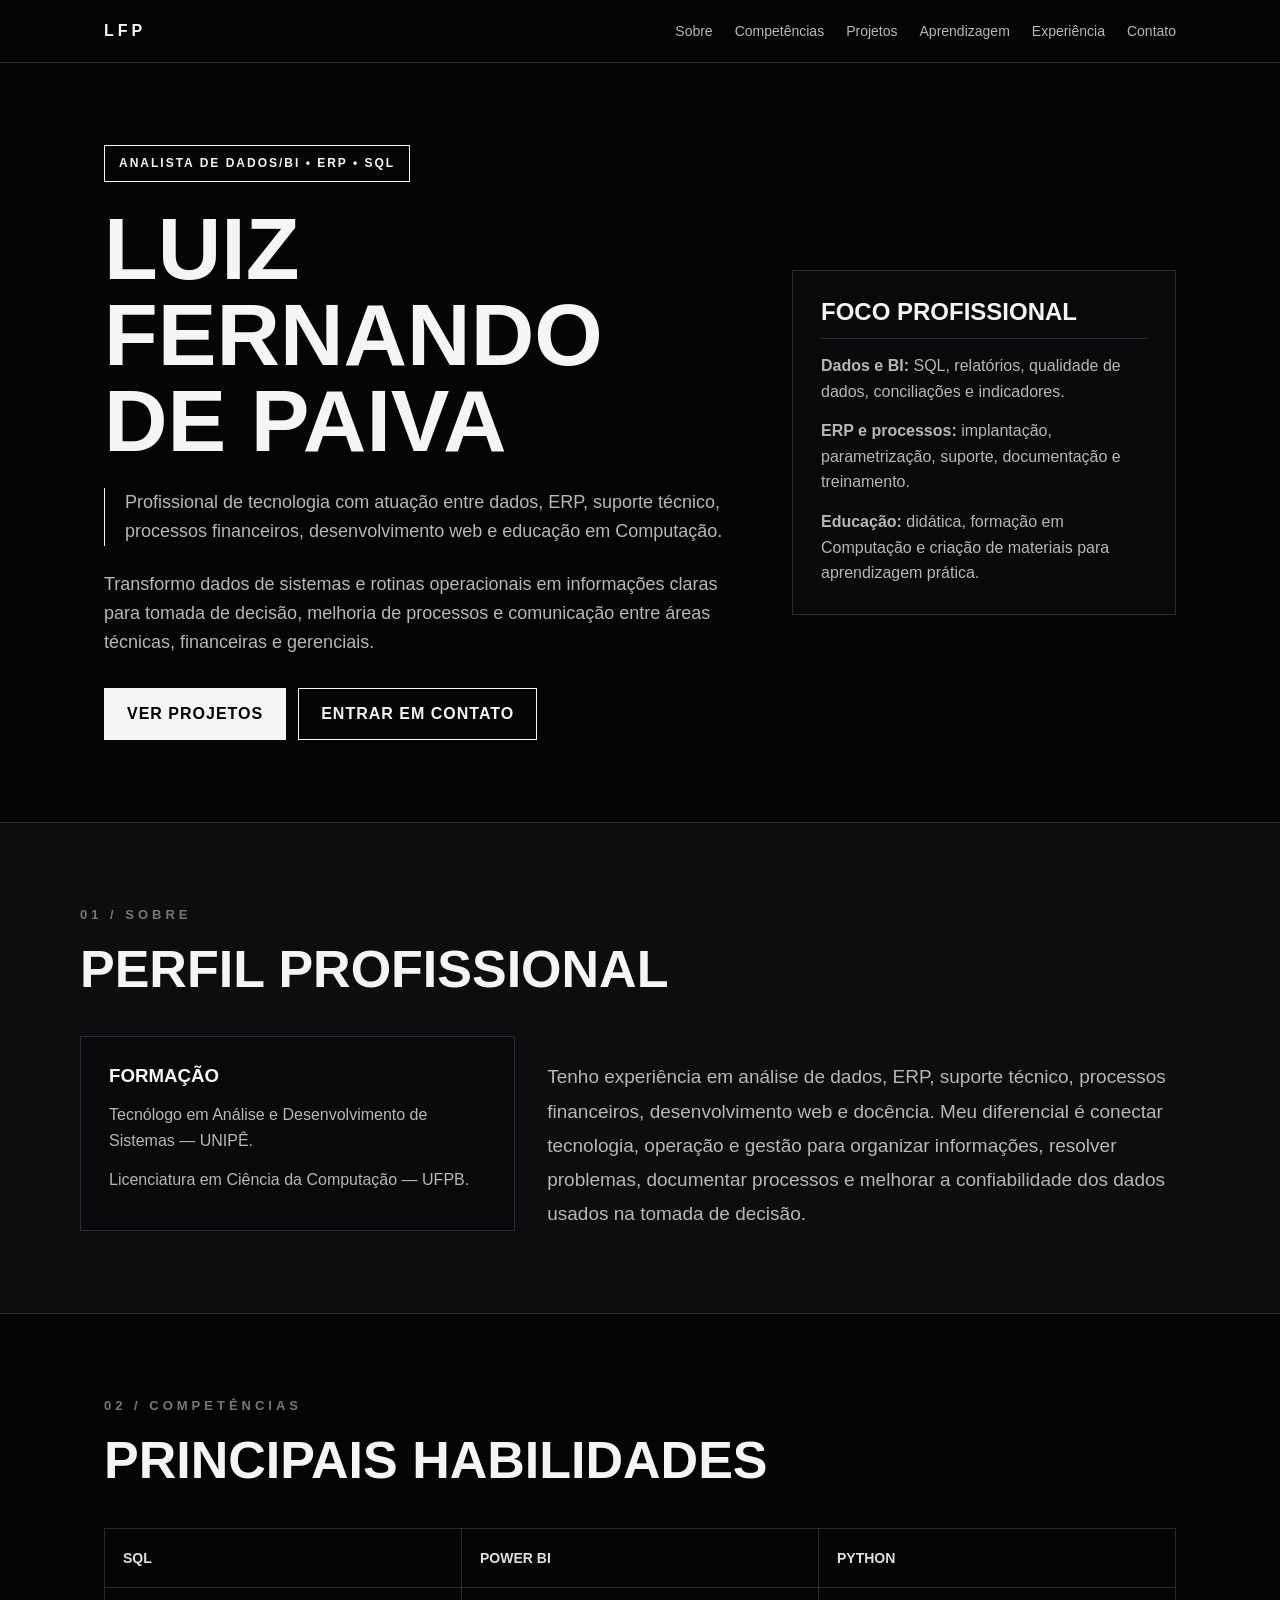
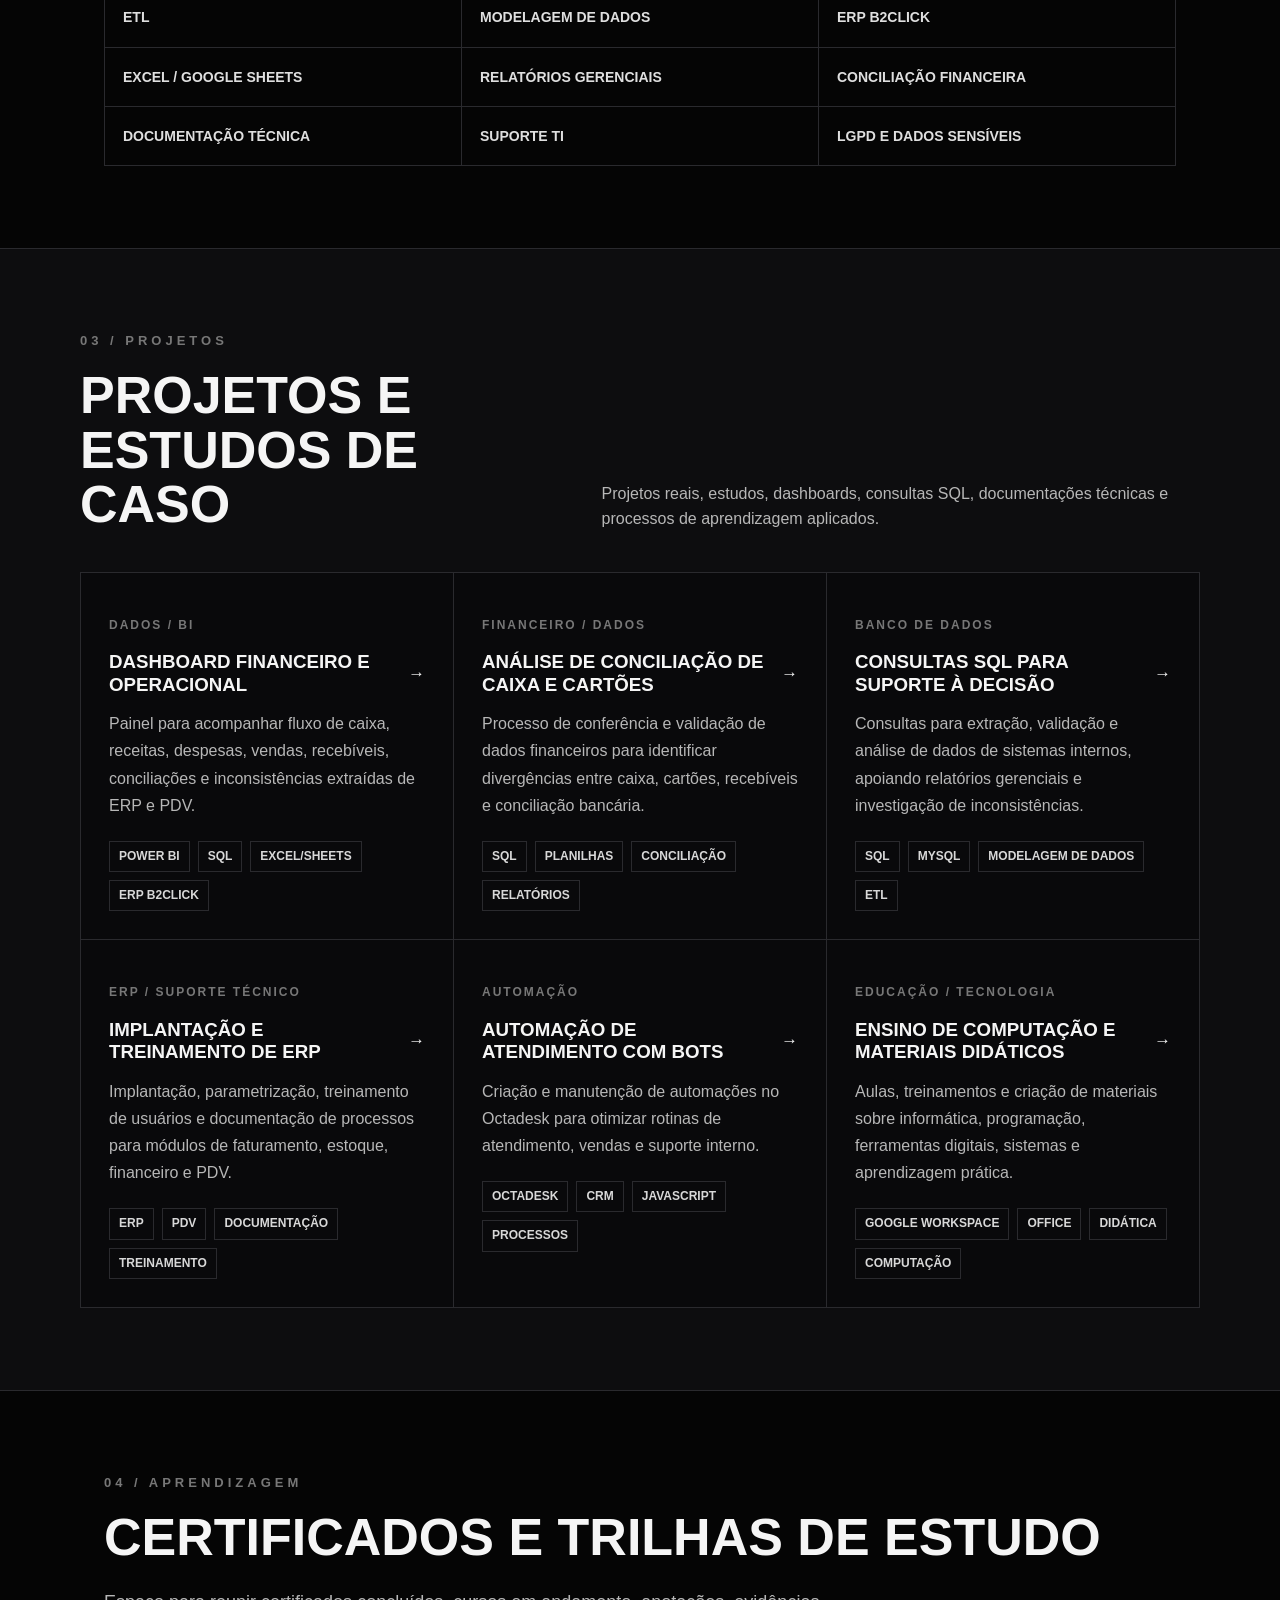
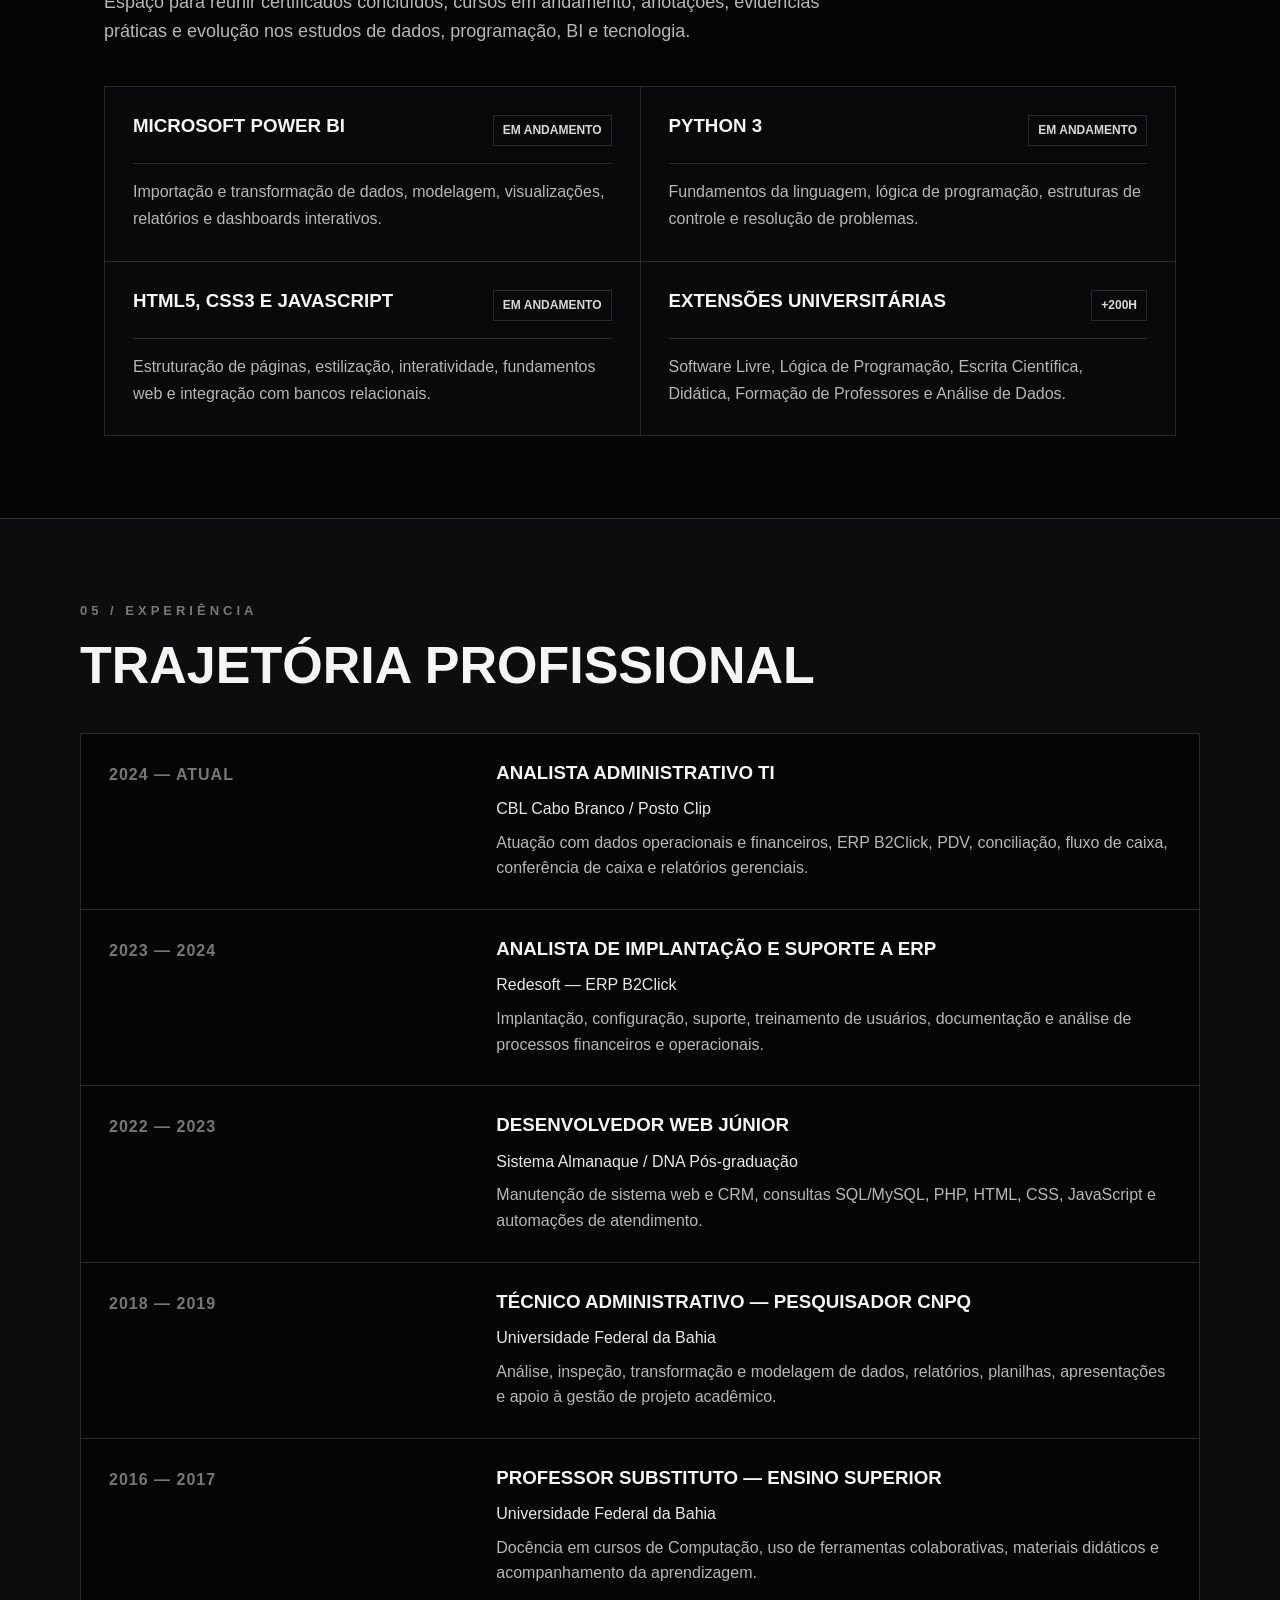
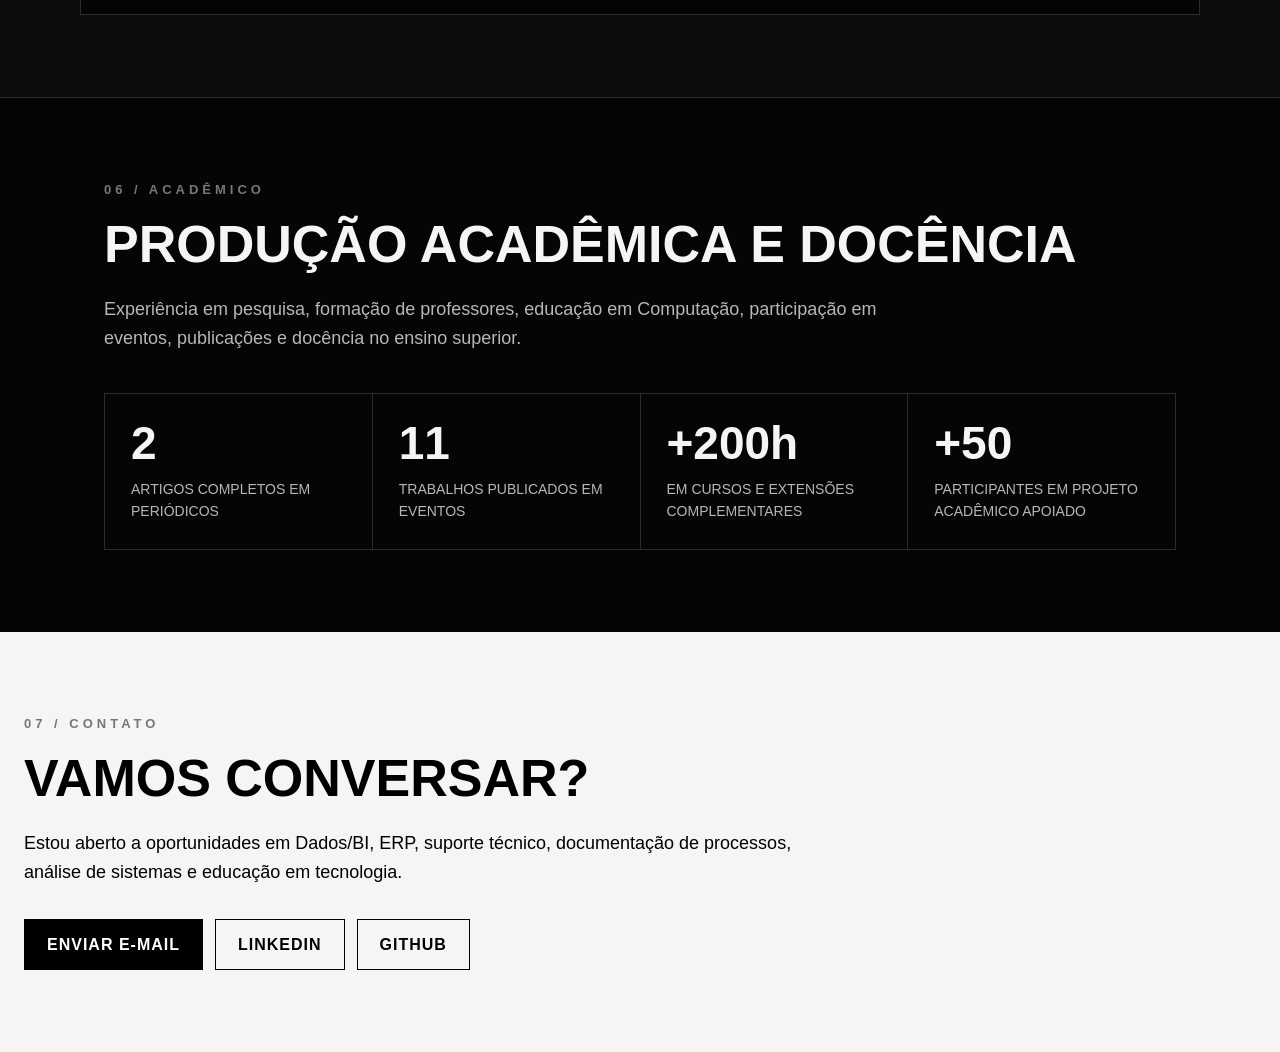
==== commit ac1ab4eb: "Corrige alinhamento da secao de contato" ====
--- a/index.html
+++ b/index.html
@@ -5,7 +5,7 @@
   <meta name="viewport" content="width=device-width, initial-scale=1.0" />
   <meta name="description" content="Portfólio de Luiz Fernando de Paiva, profissional de Dados, BI, ERP, SQL, suporte técnico e educação em Computação." />
   <title>Luiz Fernando de Paiva | Dados, BI, ERP e SQL</title>
-  <link rel="stylesheet" href="css/style.css" />
+  <link rel="stylesheet" href="css/style.css?v=20260519-2" />
 </head>
 <body>
   <header class="topo">
@@ -181,3 +181,5 @@
 </body>
 </html>
 
+
+
--- a/css/style.css
+++ b/css/style.css
@@ -389,12 +389,11 @@
 }
 
 .contato > * {
-  max-width: 1120px;
-  margin-left: auto;
-  margin-right: auto;
-}
-
-.contato p {
+  margin-left: 0;
+  margin-right: 0;
+}
+
+.contato > p:not(.numero-secao) {
   max-width: 780px;
   margin-top: 24px;
   font-size: 18px;
@@ -573,3 +572,4 @@
 .voltar:hover {
   color: var(--text);
 }
+
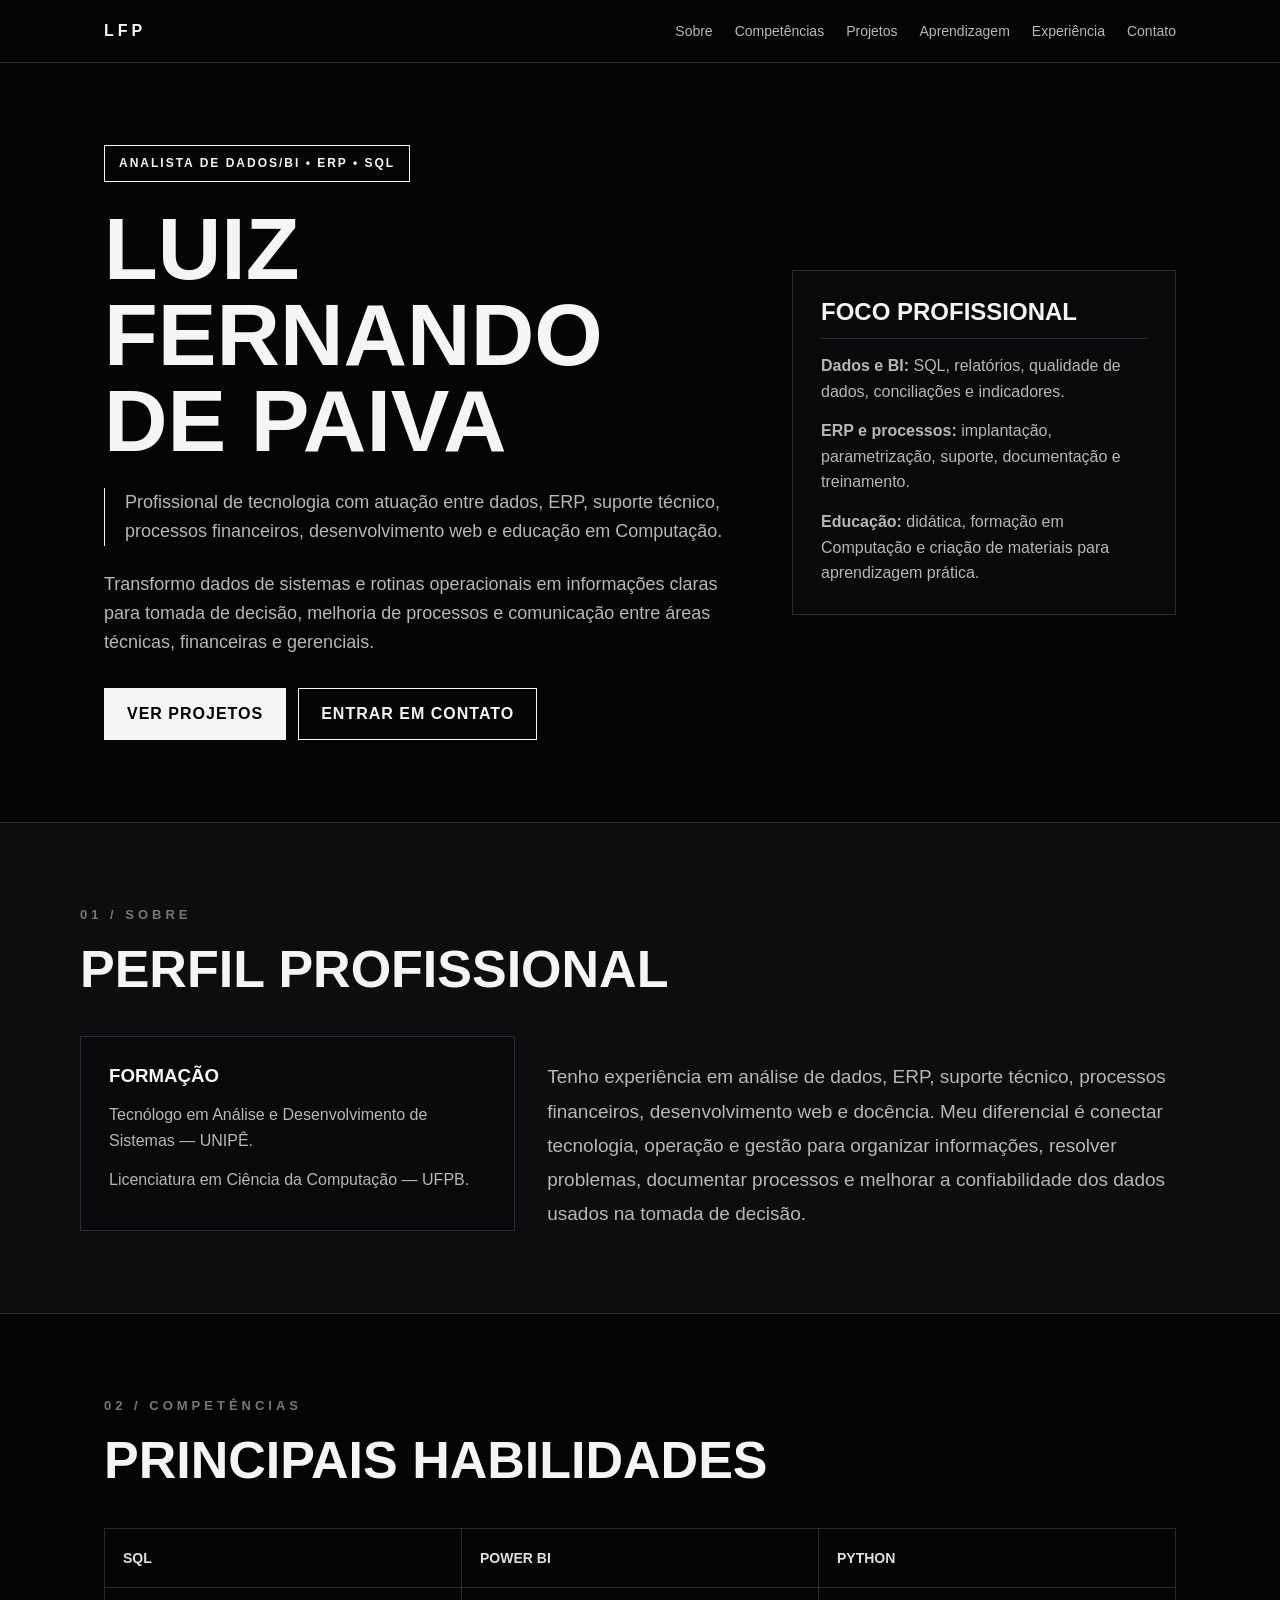
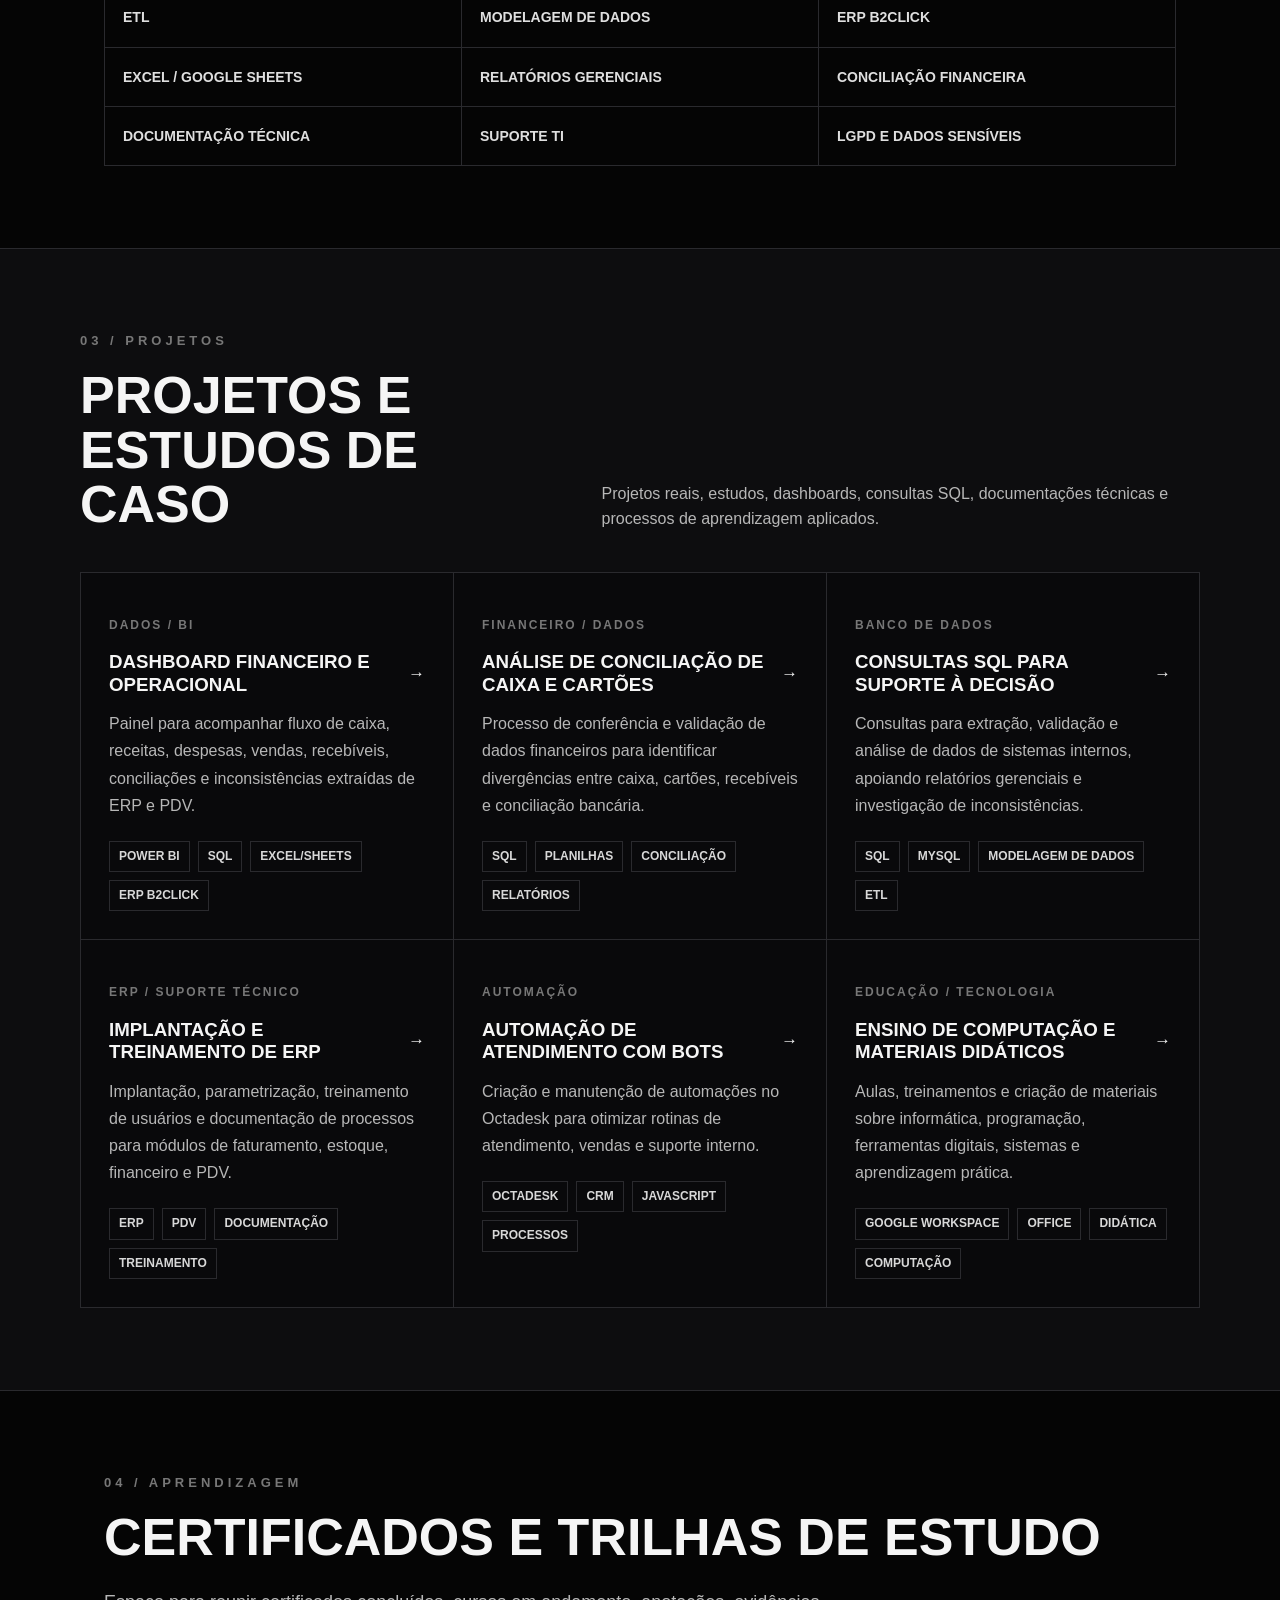
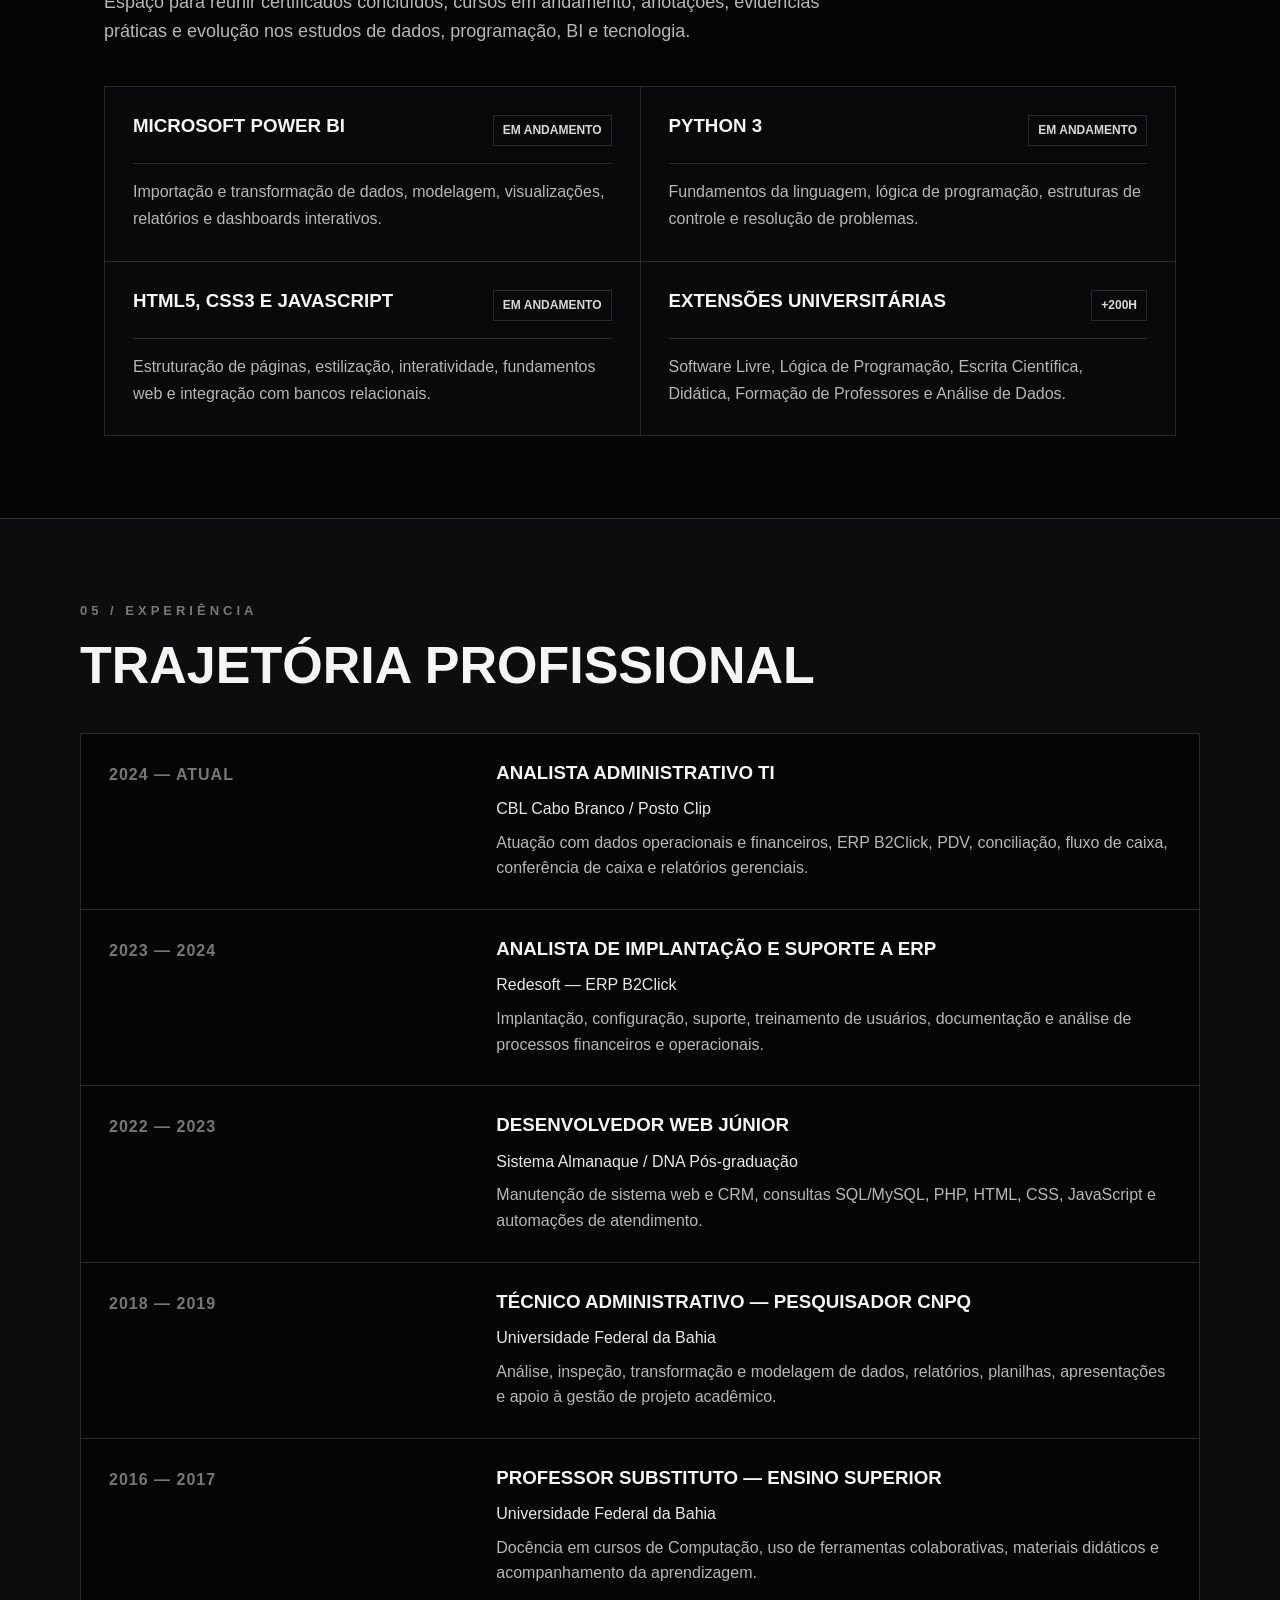
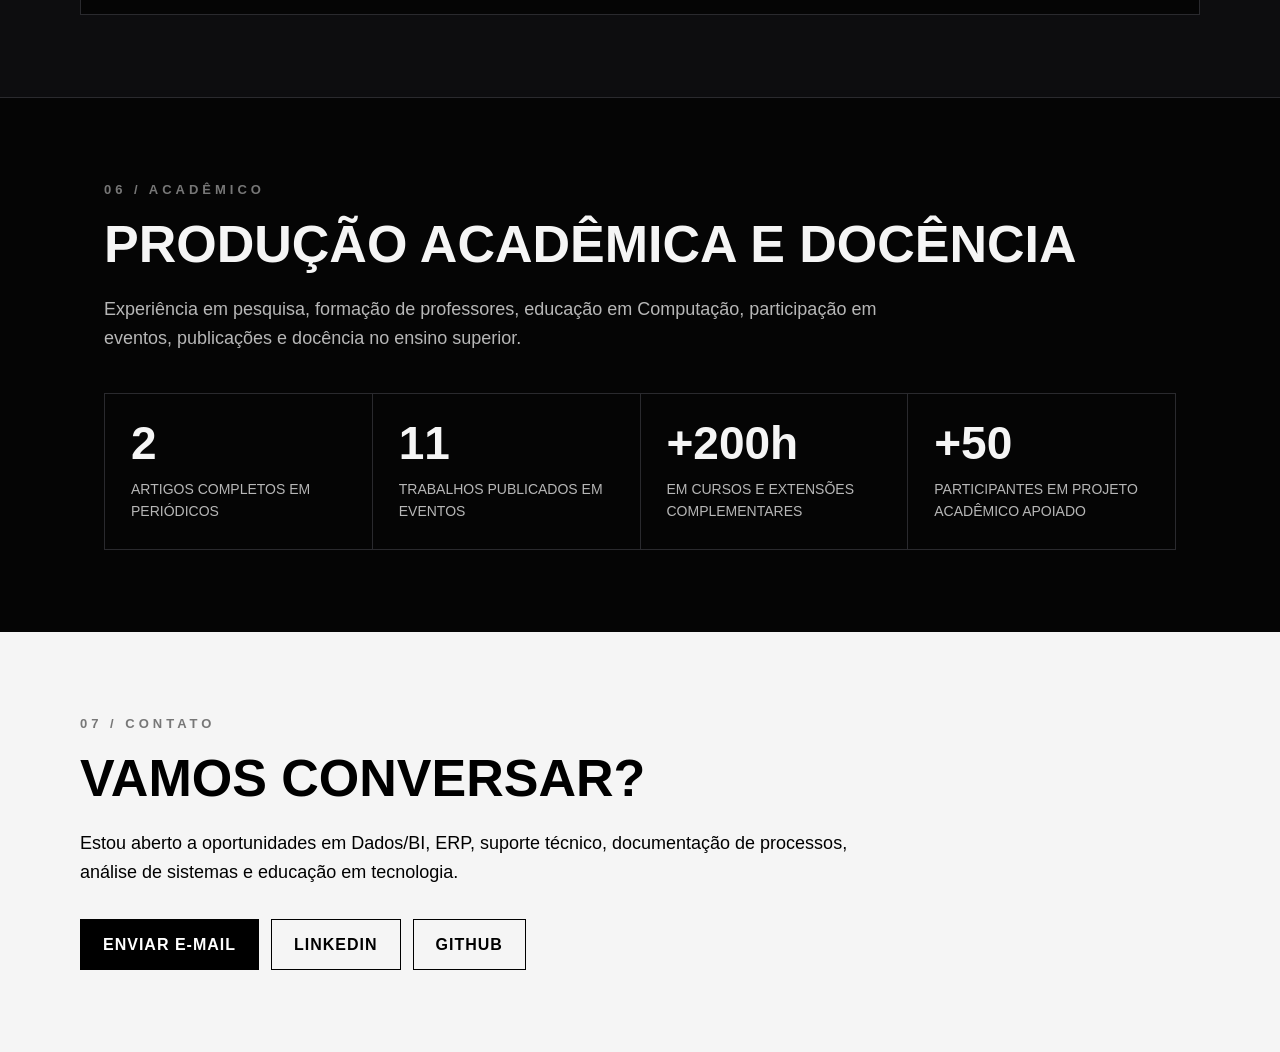
==== commit d05ed9a9: "Alinha secao de contato com o restante da pagina" ====
--- a/index.html
+++ b/index.html
@@ -5,7 +5,7 @@
   <meta name="viewport" content="width=device-width, initial-scale=1.0" />
   <meta name="description" content="Portfólio de Luiz Fernando de Paiva, profissional de Dados, BI, ERP, SQL, suporte técnico e educação em Computação." />
   <title>Luiz Fernando de Paiva | Dados, BI, ERP e SQL</title>
-  <link rel="stylesheet" href="css/style.css?v=20260519-2" />
+  <link rel="stylesheet" href="css/style.css?v=20260519-3" />
 </head>
 <body>
   <header class="topo">
@@ -183,3 +183,4 @@
 
 
 
+
--- a/css/style.css
+++ b/css/style.css
@@ -384,11 +384,16 @@
 
 .contato {
   max-width: 100%;
+  padding-left: 0;
+  padding-right: 0;
+  display: grid;
+  grid-template-columns: minmax(24px, 1fr) minmax(0, 1120px) minmax(24px, 1fr);
   background: var(--text);
   color: #000;
 }
 
 .contato > * {
+  grid-column: 2;
   margin-left: 0;
   margin-right: 0;
 }
@@ -433,6 +438,10 @@
 }
 
 @media (max-width: 700px) {
+  .contato {
+    grid-template-columns: minmax(20px, 1fr) minmax(0, 1120px) minmax(20px, 1fr);
+  }
+
   .menu {
     align-items: flex-start;
   }
@@ -573,3 +582,4 @@
   color: var(--text);
 }
 
+
